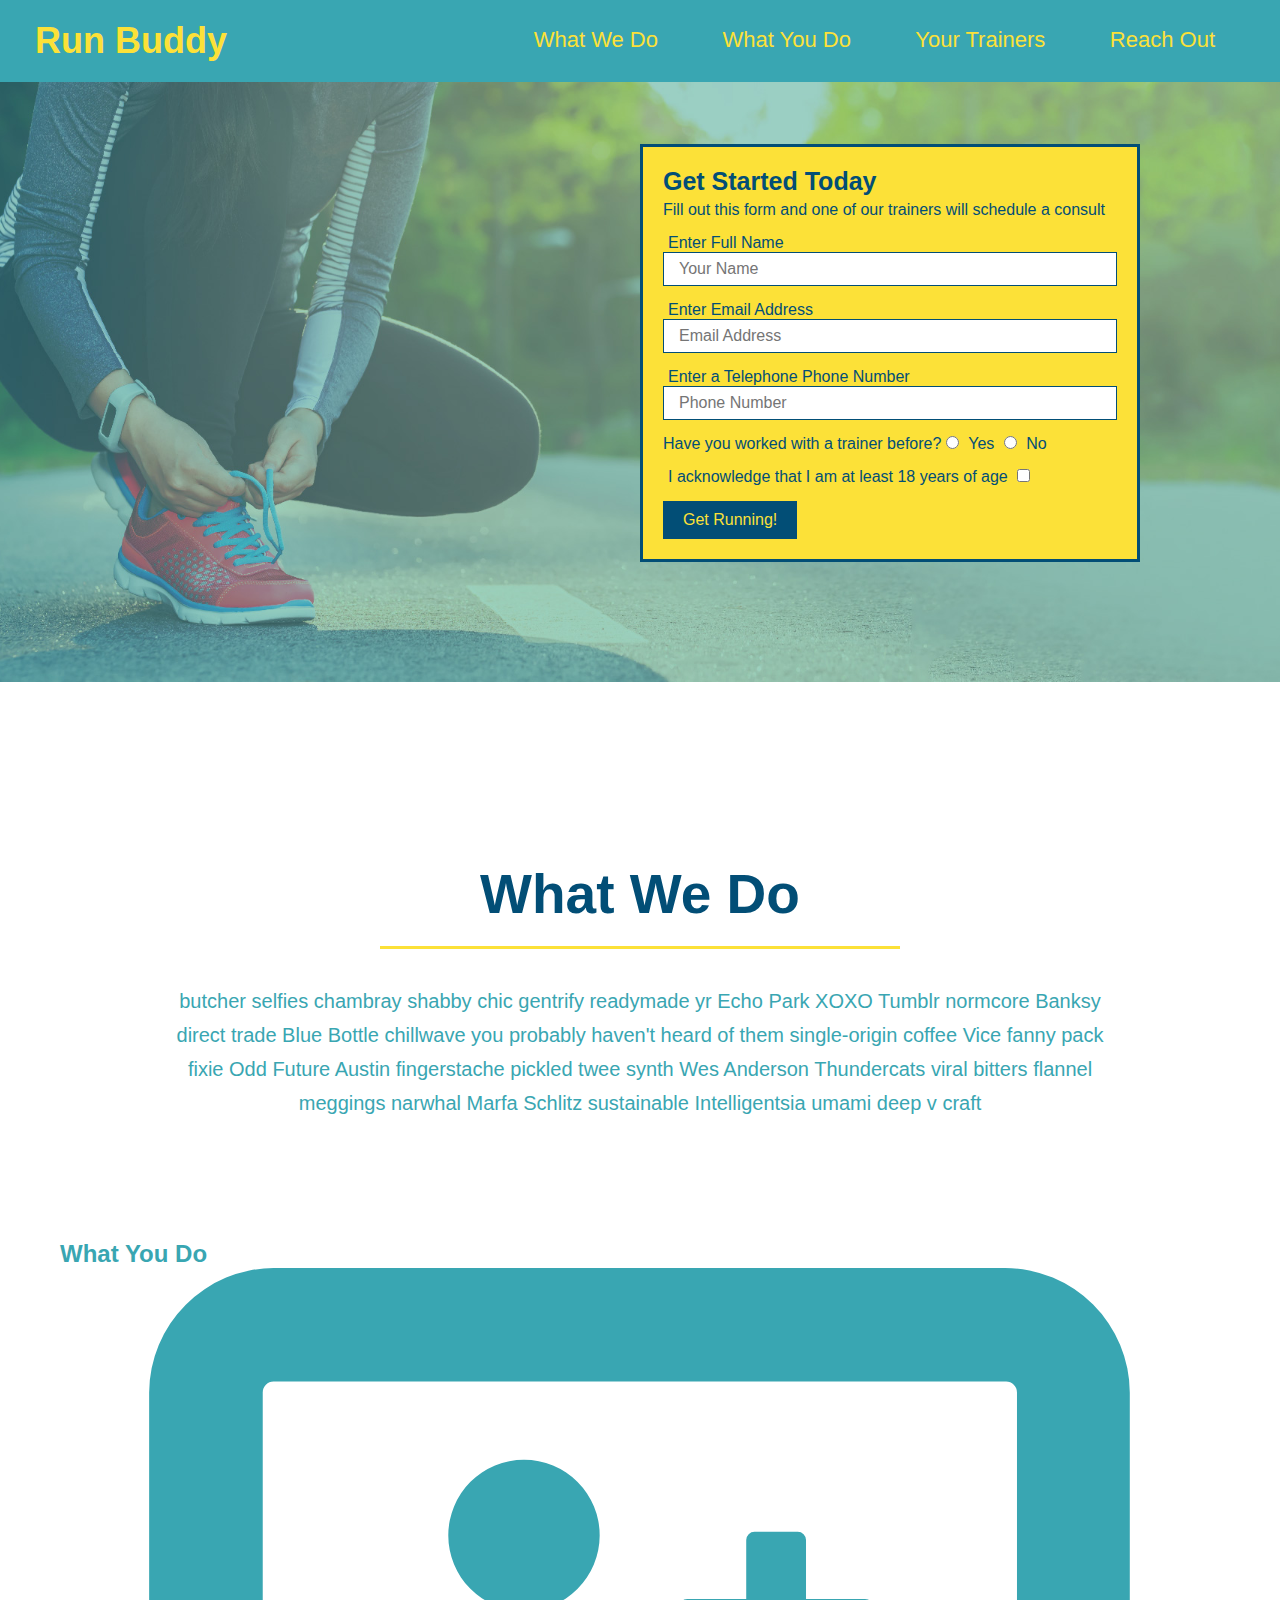
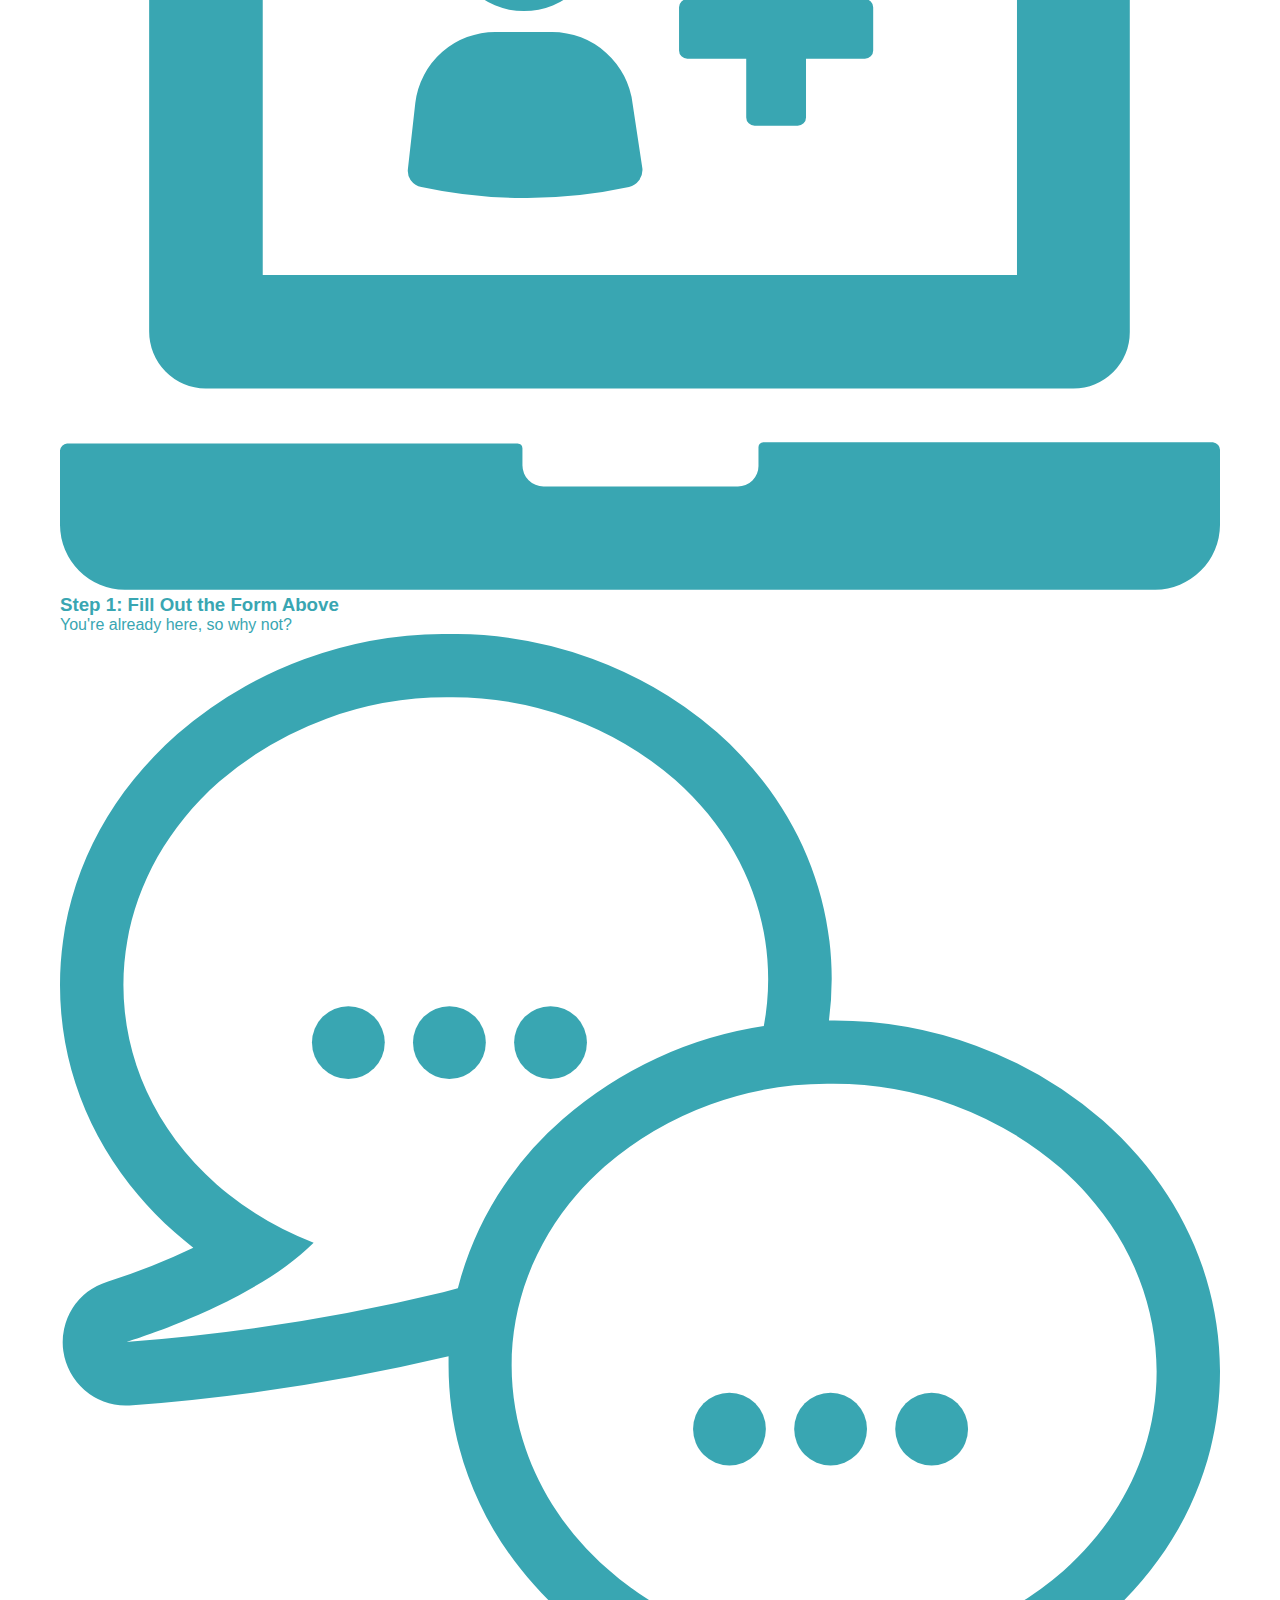
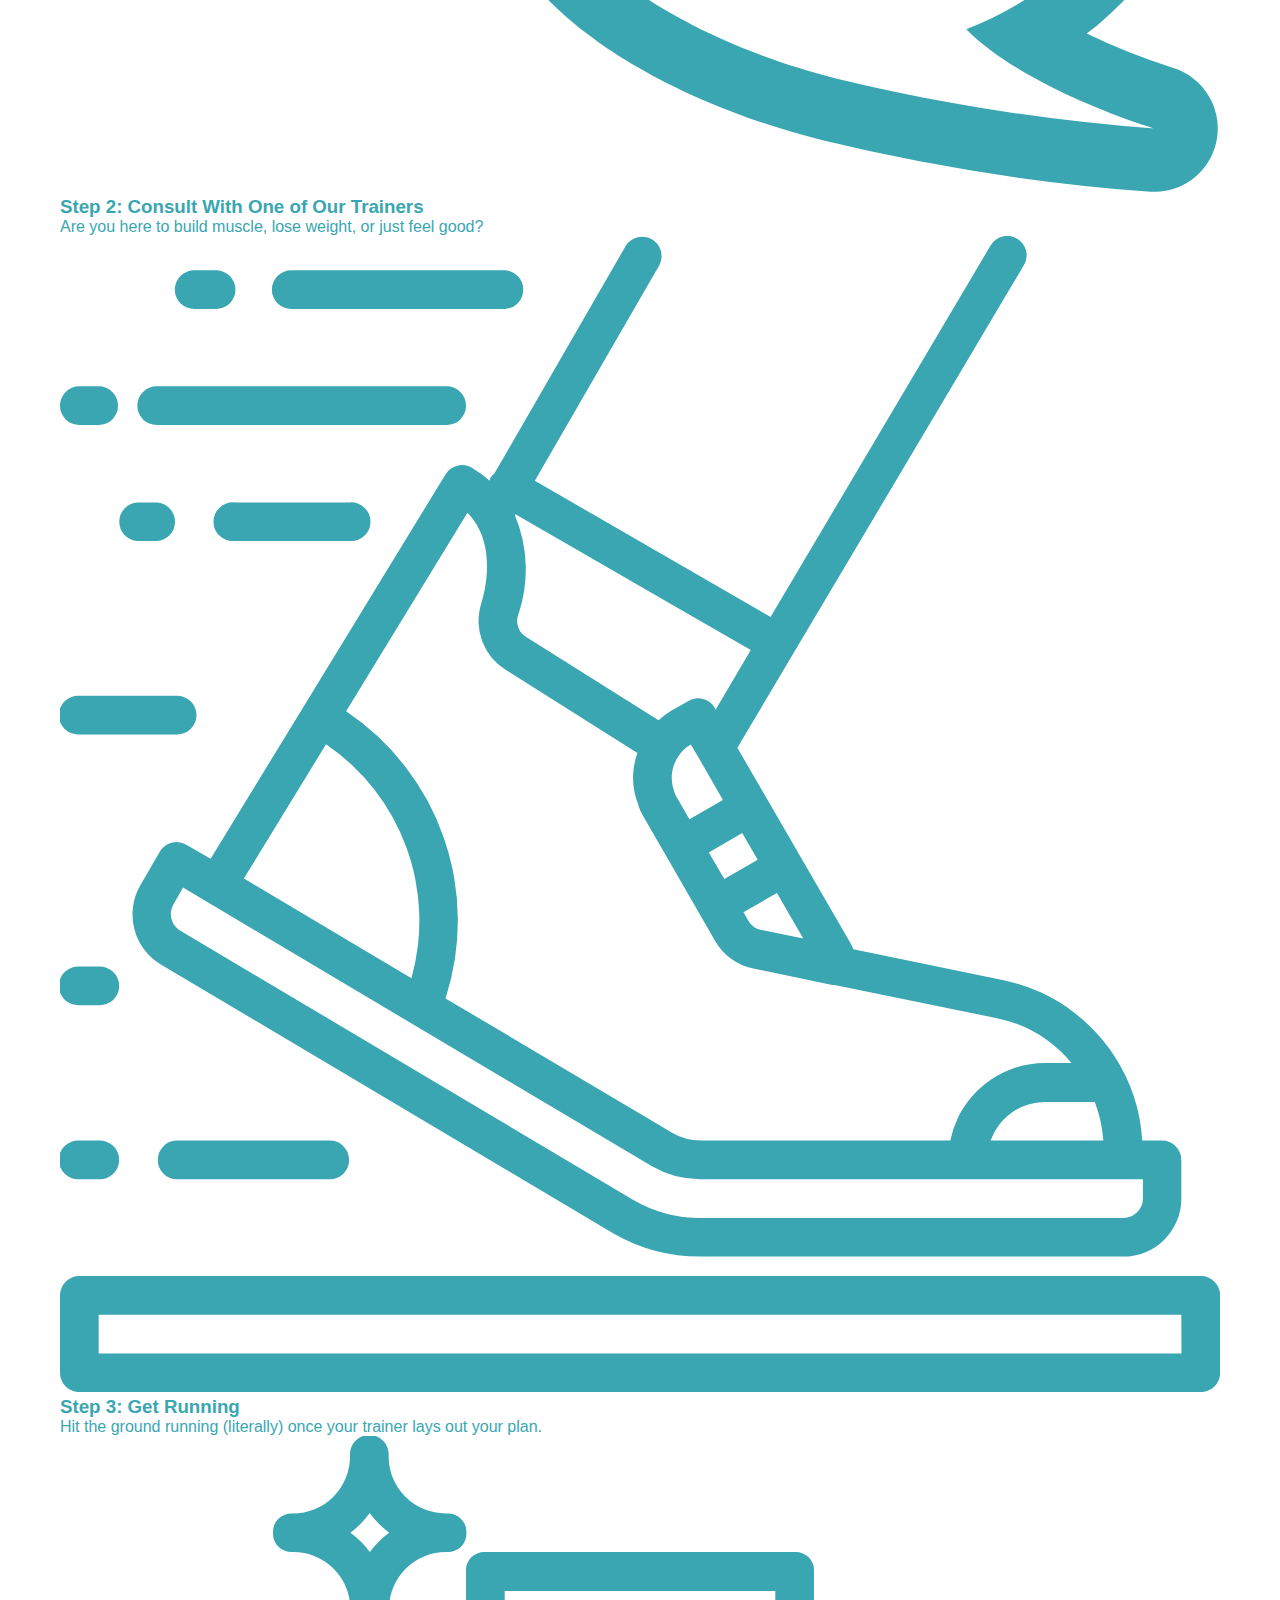
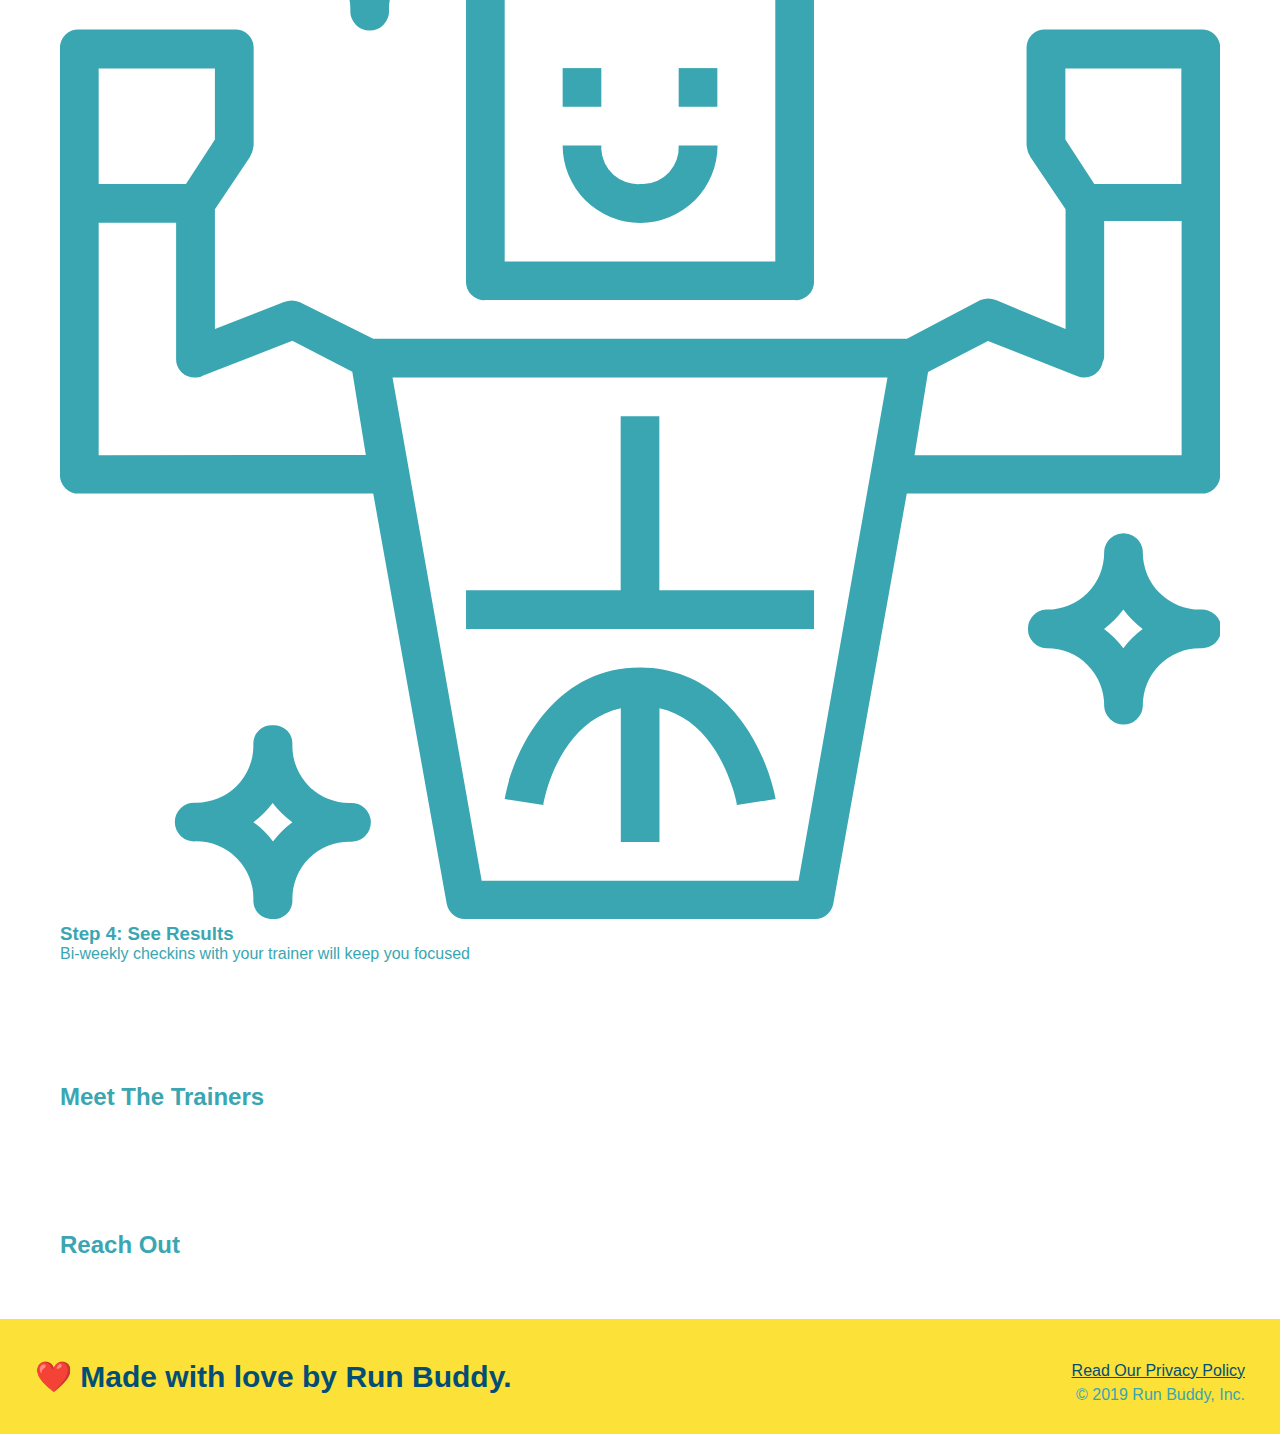
==== index.html @ d84a9b2c "styled what we do section" ====
<!DOCTYPE html>
<html lang="en">
    <head>
        <meta charset="utf-8"/>
        <link rel="stylesheet" href="./assets/css/style.css">
        <title>Run Buddy</title>
    </head>
    <body>
        <!--- Navigation --->
        <header>
            <h1>
                <a href="./index.html">Run Buddy</a>
            </h1>
            <nav>
                <!--- Unordered List Element --->
                <ul>
                    <!--- List Item Element --->
                    <li>
                        <!--- Anchor Element --->
                        <a href="#what-we-do">What We Do</a>
                    </li>
                    <li>
                        <a href="#what-you-do">What You Do</a>
                    </li>
                    <li>
                        <a href="#your-trainers">Your Trainers</a>
                    </li>
                    <li>
                        <a href="#reach-out">Reach Out</a>
                    </li>
                </ul>
            </nav>
        </header>
        <!--- Signup Form Section --->
        <section class="hero">
            <div class="hero-form">
                <h3>Get Started Today</h3>
                <p>Fill out this form and one of our trainers will schedule a consult</p>
                <!--- Form --->
                <form>
                    <!--- Name Input --->
                    <label for="name">Enter Full Name</label>
                    <input type="text" placeholder="Your Name" name="name" id="name" class="form-input"/>
                    <!--- Email Input --->
                    <label for="email">Enter Email Address</label>
                    <input type="email" placeholder="Email Address" name="email" id="email" class="form-input"/>
                    <!--- Phone Input --->
                    <label for="phone">Enter a Telephone Phone Number</label>
                    <input type="tel" placeholder="Phone Number" name="phone" id="phone" class="form-input"/>
                    <!--- Radio Input --->
                    <p>
                        Have you worked with a trainer before?
                        <!--- Yes Radio --->
                        <input type="radio" name="trainer-confirm" id="trainer-yes"/>
                        <label for="trainer-yes">Yes</label>
                        <!--- Yes Radio --->
                        <input type="radio" name="trainer-confirm" id="trainer-no"/>
                        <label for="trainer-no">No</label>
                    </p>
                    <!--- Checkbox Input --->
                    <p>
                        <label for="checkbox">I acknowledge that I am at least 18 years of age</label>
                        <input type="checkbox" name="age-confirm" id="checkbox"/>
                    </p>
                    <!--- Submit Button --->
                    <button type="submit">Get Running!</button>
                </form>
            </div>
        </section>
       
        <!--- Hero/Jumbotron --->
        <section>
        </section>

        <!--- "What We Do" Section --->
        <section id="what-we-do" class="intro">
            <h2>What We Do</h2>
            <p>butcher selfies chambray shabby chic gentrify readymade yr Echo Park XOXO Tumblr normcore Banksy direct trade Blue Bottle chillwave you probably haven't heard of them single-origin coffee Vice fanny pack fixie Odd Future Austin fingerstache pickled twee synth Wes Anderson Thundercats viral bitters flannel meggings narwhal Marfa Schlitz sustainable Intelligentsia umami deep v craft</p>
        </section>

        <!--- "What You Do" Section --->
        <section id="what-you-do">
            <h2>What You Do</h2>
            
            <div>
                <img src="./assets/images/step-1.svg" alt="">
                <h3>Step 1: Fill Out the Form Above</h3>
                <p>You're already here, so why not?</p>
            </div>
            
            <div>
                <img src="./assets/images/step-2.svg" alt="">
                <h3>Step 2: Consult With One of Our Trainers</h3>
                <p>Are you here to build muscle, lose weight, or just feel good?</p>
            </div>
            
            <div>
                <img src="./assets/images/step-3.svg" alt="">
                <h3>Step 3: Get Running</h3>
                <p>Hit the ground running (literally) once your trainer lays out your plan.</p>
            </div>

            <div>
                <img src="./assets/images/step-4.svg" alt="">
                <h3>Step 4: See Results</h3>
                <p>Bi-weekly checkins with your trainer will keep you focused</p>
            </div>
        </section>

        <!--- "Meet The Trainers" Section --->
        <section>
            <h2>Meet The Trainers</h2>
        </section>
        
        <!--- "Reach Out" Section --->  
        <section>
            <h2>Reach Out</h2>
        </section>
        
        <!--- Footer --->
        <footer>
            <h2>❤️ Made with love by Run Buddy.</h2>
            <div>
                <a href="#">Read Our Privacy Policy</a><br/>
                &copy; 2019 Run Buddy, Inc.
            </div>
        </footer>
    </body>
</html>
---- assets/css/style.css ----
*{
    margin: 0;
    padding: 0;
    box-sizing: border-box;
}

body {
    /* test comment*/
    color: #39a6b2;
    font-family: Arial, Helvetica, sans-serif;
}

header {
    padding: 20px 35px;
    background-color: #39a6b2;
}

header h1{
    font-weight: bold;
    font-size: 36px;
    color: #fce138;
    margin: 0;
    display: inline;
}

header a{
    text-decoration: none;
    color: #fce138;
}

header nav{
    float: right;
    margin: 7px 0;
}

header nav ul li{
    display: inline;
}

header nav ul li a{
    margin: 0 30px;
    font-weight: lighter;
    font-size: 22px;
}

footer{
    background:#fce138;
    width: 100%;
    padding: 40px 35px;
}

footer h2{
    display: inline;
    color: #024e76;
    font-size: 30px;
    margin: 0;
}

footer div{
    float: right;
    line-height: 1.5;
    text-align: right;
}

footer a{
    color:#024e76;
}

section{
    padding: 60px;
}

.hero{
    background-image: url("../images/hero-bg.jpeg");
    background-size: cover;
    background-position: center;
    height: 600px;
    position: relative;
}

.hero-form{
    color: #024e76;
    background-color: #fce138;
    padding: 20px;
    width: 500px;
    border: solid 3px #024e76;
    position: absolute;
    bottom: 120px;
    right: 140px;
}

.hero-form h3{
    margin: 0;
    font-size: 25px;
}

.hero-form p{
    margin: 5px 0 15px 0;
}

.hero-form label{
    margin: 0 5px;
}

.hero-form button{
    color: #fce138;
    background-color: #024e76;
    border: none;
    padding: 10px 20px;
    font-size: 16px;
}

.form-input{
    border: 1px solid #024e76;
    display: block;
    padding: 7px 15px;
    font-size: 16px;
    color: #024e76;
    width: 100%;
    margin-bottom: 15px;
}

.intro{
    text-align: center;
}

.intro h2{
    font-size: 55px;
    color: #024e76;
    margin-bottom: 35px;
    padding: 0 100px 20px 100px;
    border-bottom: 3px solid;
    border-color: #fce138;
    display: inline-block;
}

.intro p{
    line-height: 1.7;
    color: #39a6b2;
    width: 80%;
    font-size: 20px;
    margin: 0 auto;
}
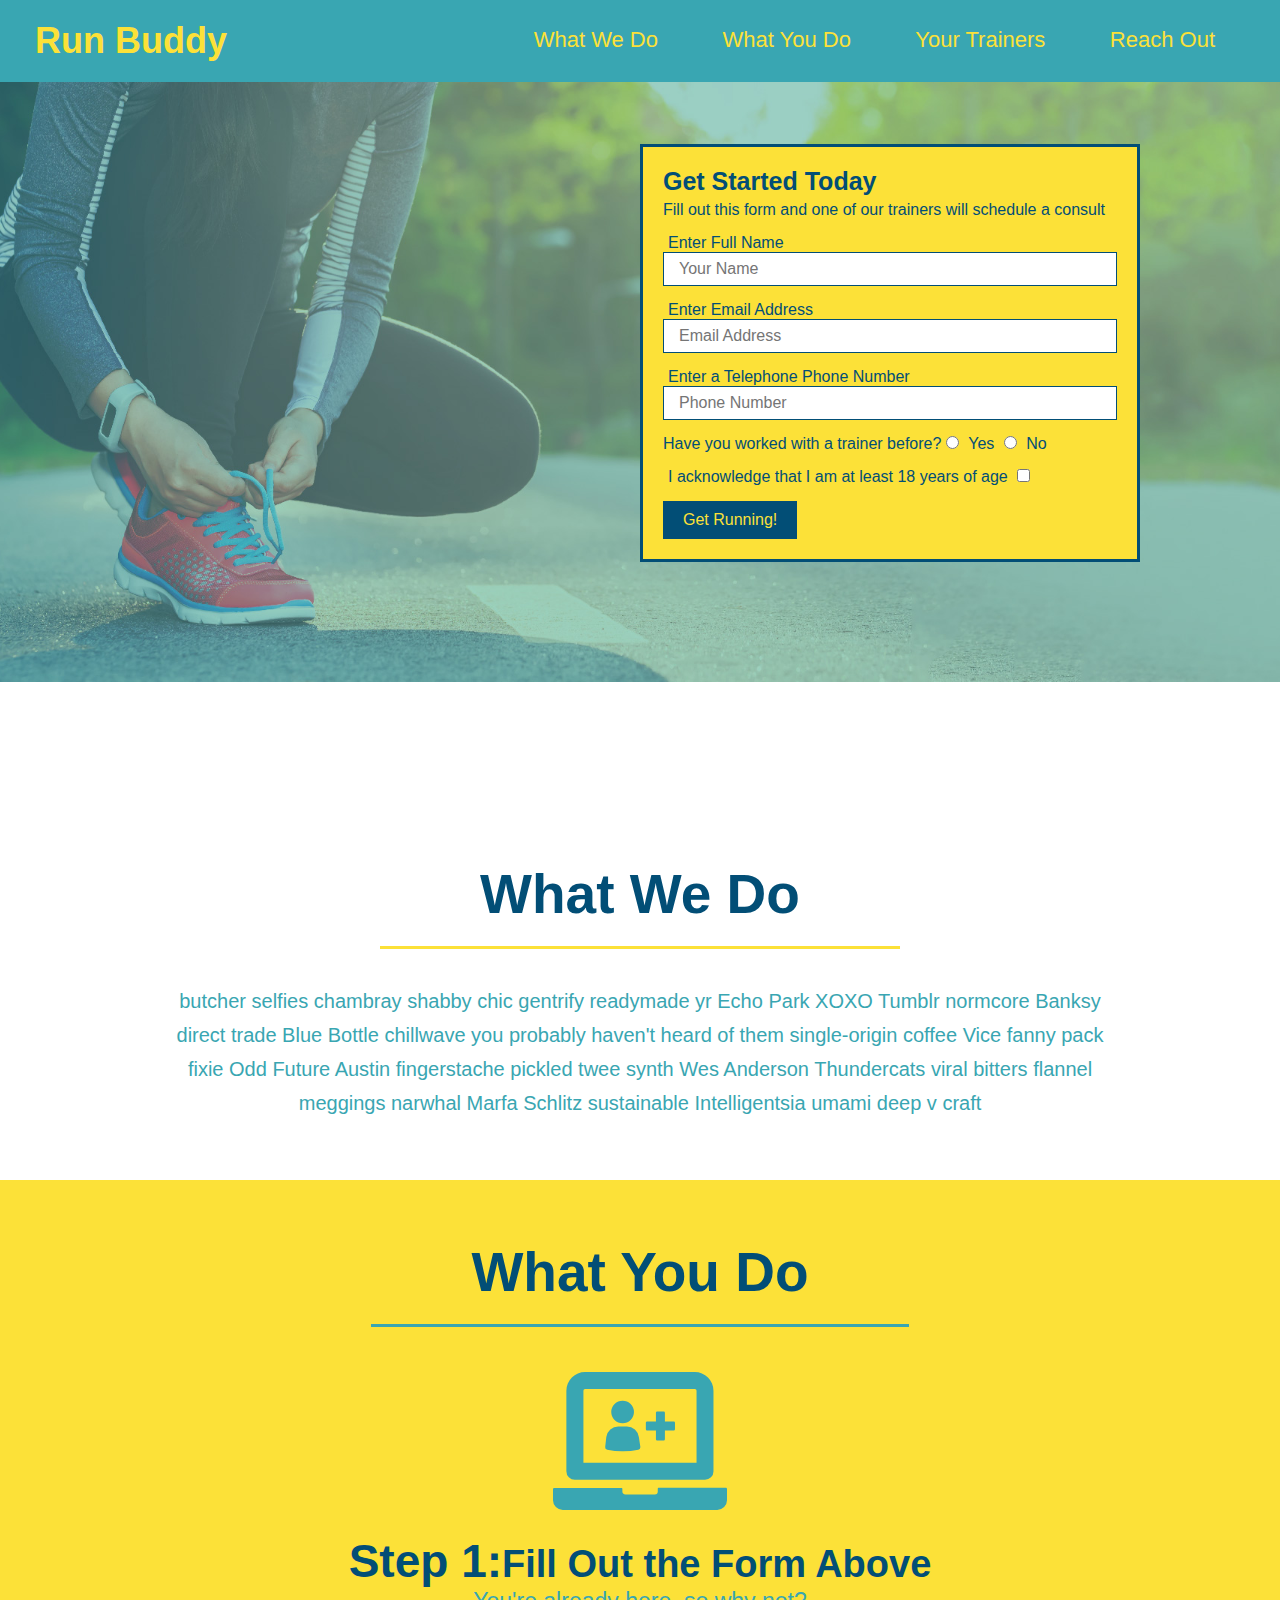
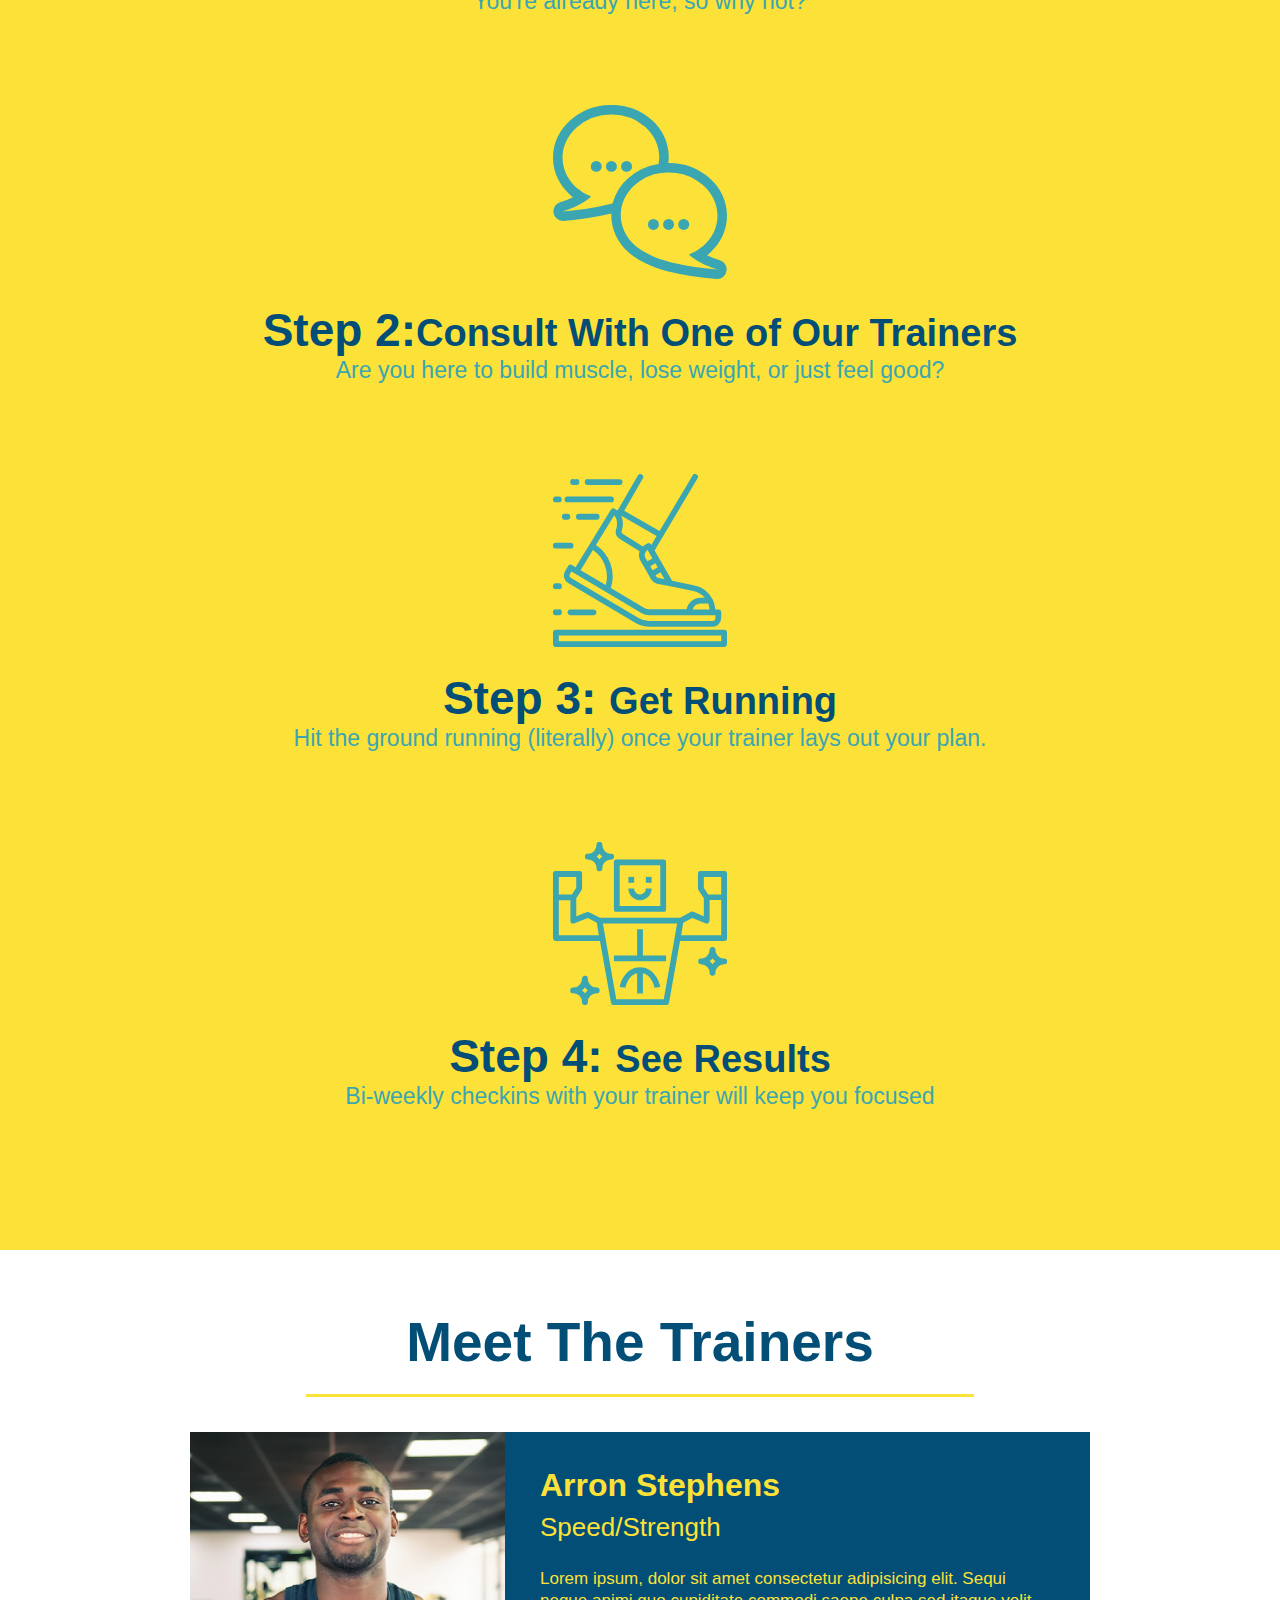
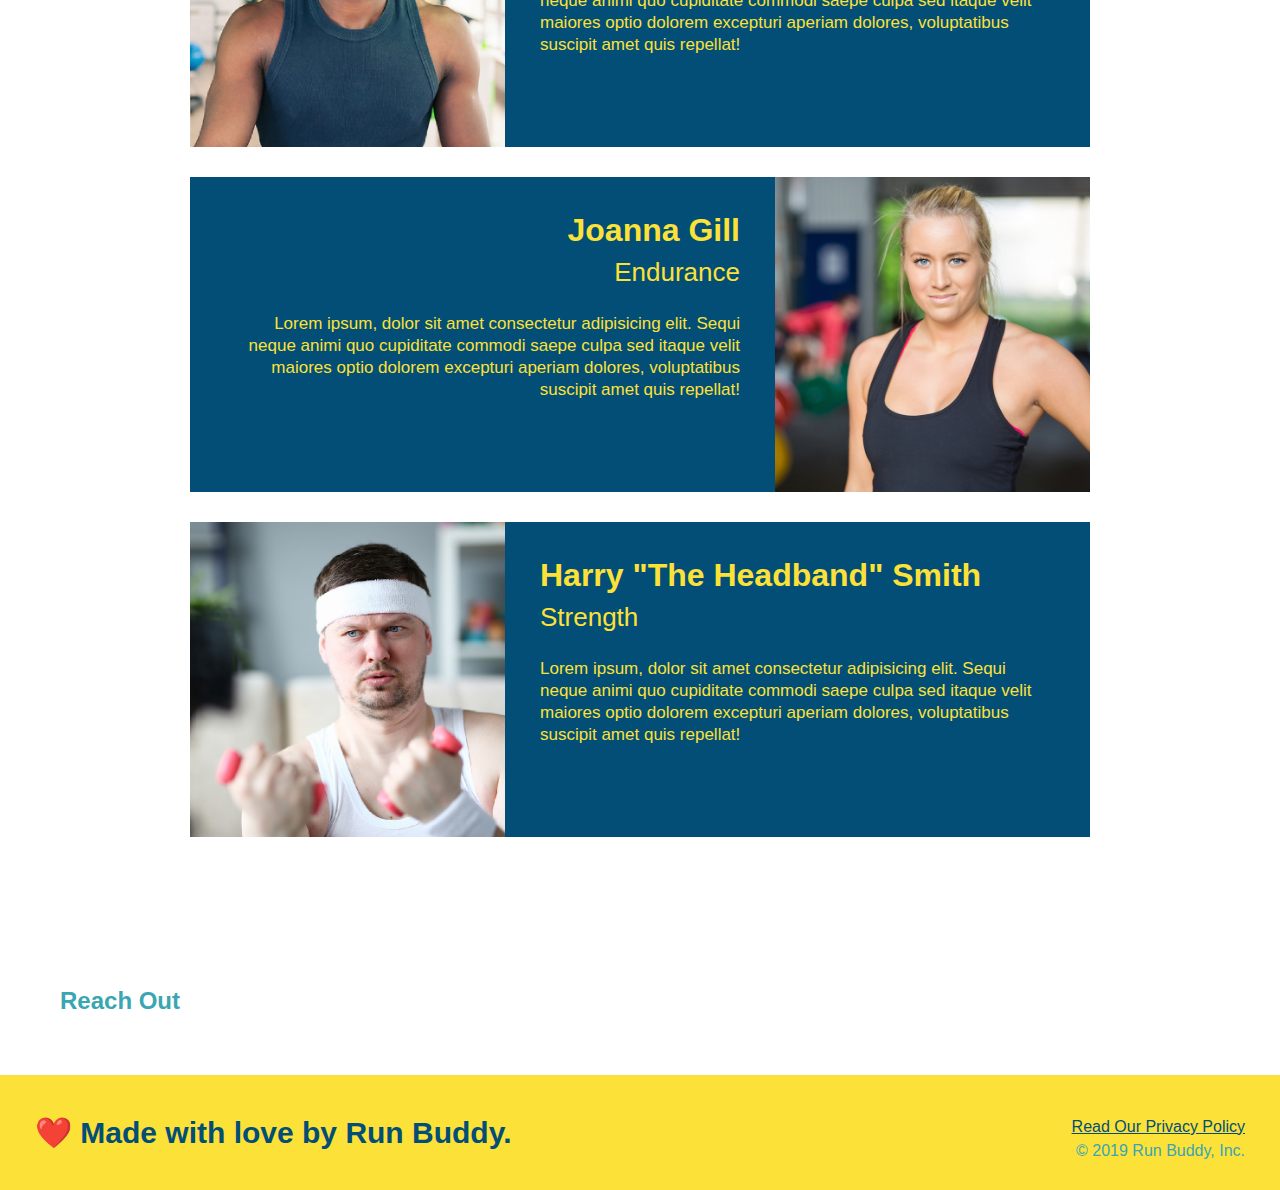
==== commit d006a7f6: "meet the trainers section html and styling" ====
--- a/index.html
+++ b/index.html
@@ -74,42 +74,72 @@
 
         <!--- "What We Do" Section --->
         <section id="what-we-do" class="intro">
-            <h2>What We Do</h2>
+            <h2 class="section-title primary-border">What We Do</h2>
             <p>butcher selfies chambray shabby chic gentrify readymade yr Echo Park XOXO Tumblr normcore Banksy direct trade Blue Bottle chillwave you probably haven't heard of them single-origin coffee Vice fanny pack fixie Odd Future Austin fingerstache pickled twee synth Wes Anderson Thundercats viral bitters flannel meggings narwhal Marfa Schlitz sustainable Intelligentsia umami deep v craft</p>
         </section>
 
         <!--- "What You Do" Section --->
-        <section id="what-you-do">
-            <h2>What You Do</h2>
+        <section id="what-you-do" class="steps">
+            <h2 class="section-title secondary-border">What You Do</h2>
             
             <div>
                 <img src="./assets/images/step-1.svg" alt="">
-                <h3>Step 1: Fill Out the Form Above</h3>
+                <h3>Step 1:<span>Fill Out the Form Above</span></h3>
                 <p>You're already here, so why not?</p>
             </div>
             
             <div>
                 <img src="./assets/images/step-2.svg" alt="">
-                <h3>Step 2: Consult With One of Our Trainers</h3>
+                <h3>Step 2:<span>Consult With One of Our Trainers</span></h3>
                 <p>Are you here to build muscle, lose weight, or just feel good?</p>
             </div>
             
             <div>
                 <img src="./assets/images/step-3.svg" alt="">
-                <h3>Step 3: Get Running</h3>
+                <h3>Step 3: <span>Get Running</span></h3>
                 <p>Hit the ground running (literally) once your trainer lays out your plan.</p>
             </div>
 
             <div>
                 <img src="./assets/images/step-4.svg" alt="">
-                <h3>Step 4: See Results</h3>
+                <h3>Step 4: <span>See Results</span></h3>
                 <p>Bi-weekly checkins with your trainer will keep you focused</p>
             </div>
         </section>
 
         <!--- "Meet The Trainers" Section --->
-        <section>
-            <h2>Meet The Trainers</h2>
+        <section id="your-trainers" class="trainers">
+            <h2 class="section-title primary-border">Meet The Trainers</h2>
+            <article class="trainer">
+                <img src="./assets/images/trainer-1.jpg" alt="Arron Stephens in his workout clothes, ready to pump iron">
+                <div class="trainer-bio text-left">    
+                    <h3>Arron Stephens</h3>
+                    <h4>Speed/Strength</h4>
+                    <p>
+                        Lorem ipsum, dolor sit amet consectetur adipisicing elit. Sequi neque animi quo cupiditate commodi saepe culpa sed itaque velit maiores optio dolorem excepturi aperiam dolores, voluptatibus suscipit amet quis repellat!
+                    </p>
+                </div>
+            </article>
+            <article class="trainer">
+                <div class="trainer-bio text-right">    
+                    <h3>Joanna Gill</h3>
+                    <h4>Endurance</h4>
+                    <p>
+                        Lorem ipsum, dolor sit amet consectetur adipisicing elit. Sequi neque animi quo cupiditate commodi saepe culpa sed itaque velit maiores optio dolorem excepturi aperiam dolores, voluptatibus suscipit amet quis repellat!
+                    </p>
+                </div>
+                <img src="./assets/images/trainer-2.jpg" alt="Joanna Gill cooling off after a workout">
+            </article>
+            <article class="trainer">
+                <img src="./assets/images/trainer-3.jpg" alt="Harry Smith wearing a headband and lifting comically small pink weights">
+                <div class="trainer-bio text-left">    
+                    <h3>Harry "The Headband" Smith</h3>
+                    <h4>Strength</h4>
+                    <p>
+                        Lorem ipsum, dolor sit amet consectetur adipisicing elit. Sequi neque animi quo cupiditate commodi saepe culpa sed itaque velit maiores optio dolorem excepturi aperiam dolores, voluptatibus suscipit amet quis repellat!
+                    </p>
+                </div>
+            </article>
         </section>
         
         <!--- "Reach Out" Section --->  
--- a/assets/css/style.css
+++ b/assets/css/style.css
@@ -124,20 +124,104 @@
     text-align: center;
 }
 
-.intro h2{
-    font-size: 55px;
-    color: #024e76;
-    margin-bottom: 35px;
-    padding: 0 100px 20px 100px;
-    border-bottom: 3px solid;
-    border-color: #fce138;
-    display: inline-block;
-}
-
 .intro p{
     line-height: 1.7;
     color: #39a6b2;
     width: 80%;
     font-size: 20px;
     margin: 0 auto;
+}
+
+.section-title{
+    font-size: 55px;
+    color: #024e76;
+    margin-bottom: 35px;
+    padding: 0 100px 20px 100px;
+    display: inline-block;
+    border-bottom: 3px solid;
+
+}
+
+.primary-border{
+    border-color: #fce138;
+}
+
+.secondary-border{
+    border-color:#39a6b2;
+}
+
+.steps{
+    text-align: center;
+    background:#fce138;
+}
+
+.steps div{
+    margin-bottom: 80px;
+}
+
+.steps img{
+    width: 15%;
+    margin: 10px 0;
+}
+
+.steps h3{
+    color: #024e76;
+    font-size: 46px;
+    margin-top: 10px;
+}
+
+.steps p{
+    color: #39a6b2;
+    font-size: 23px;
+}
+
+.steps span{
+    font-size: 38px;
+}
+
+.trainers{
+    text-align: center;
+}
+
+.trainer{
+    width: 900px;
+    margin: 0 auto 30px auto;
+    background: #024e76;
+    color: #fce138;
+    overflow: auto;
+}
+
+.trainer img{
+    width: 35%;
+    float: left;
+}
+
+.trainer-bio{
+    padding: 35px;
+    float: left;
+    width: 65%;
+}
+
+.trainer-bio h3{
+    font-size: 32px;
+    margin-bottom: 8px;
+}
+
+.trainer-bio h4{
+    font-weight: lighter;
+    font-size: 26px;
+    margin-bottom: 25px;
+}
+
+.trainer-bio p{
+    font-size: 17px;
+    line-height: 1.3;
+}
+
+.text-left{
+    text-align: left;
+}
+
+.text-right{
+    text-align: right;
 }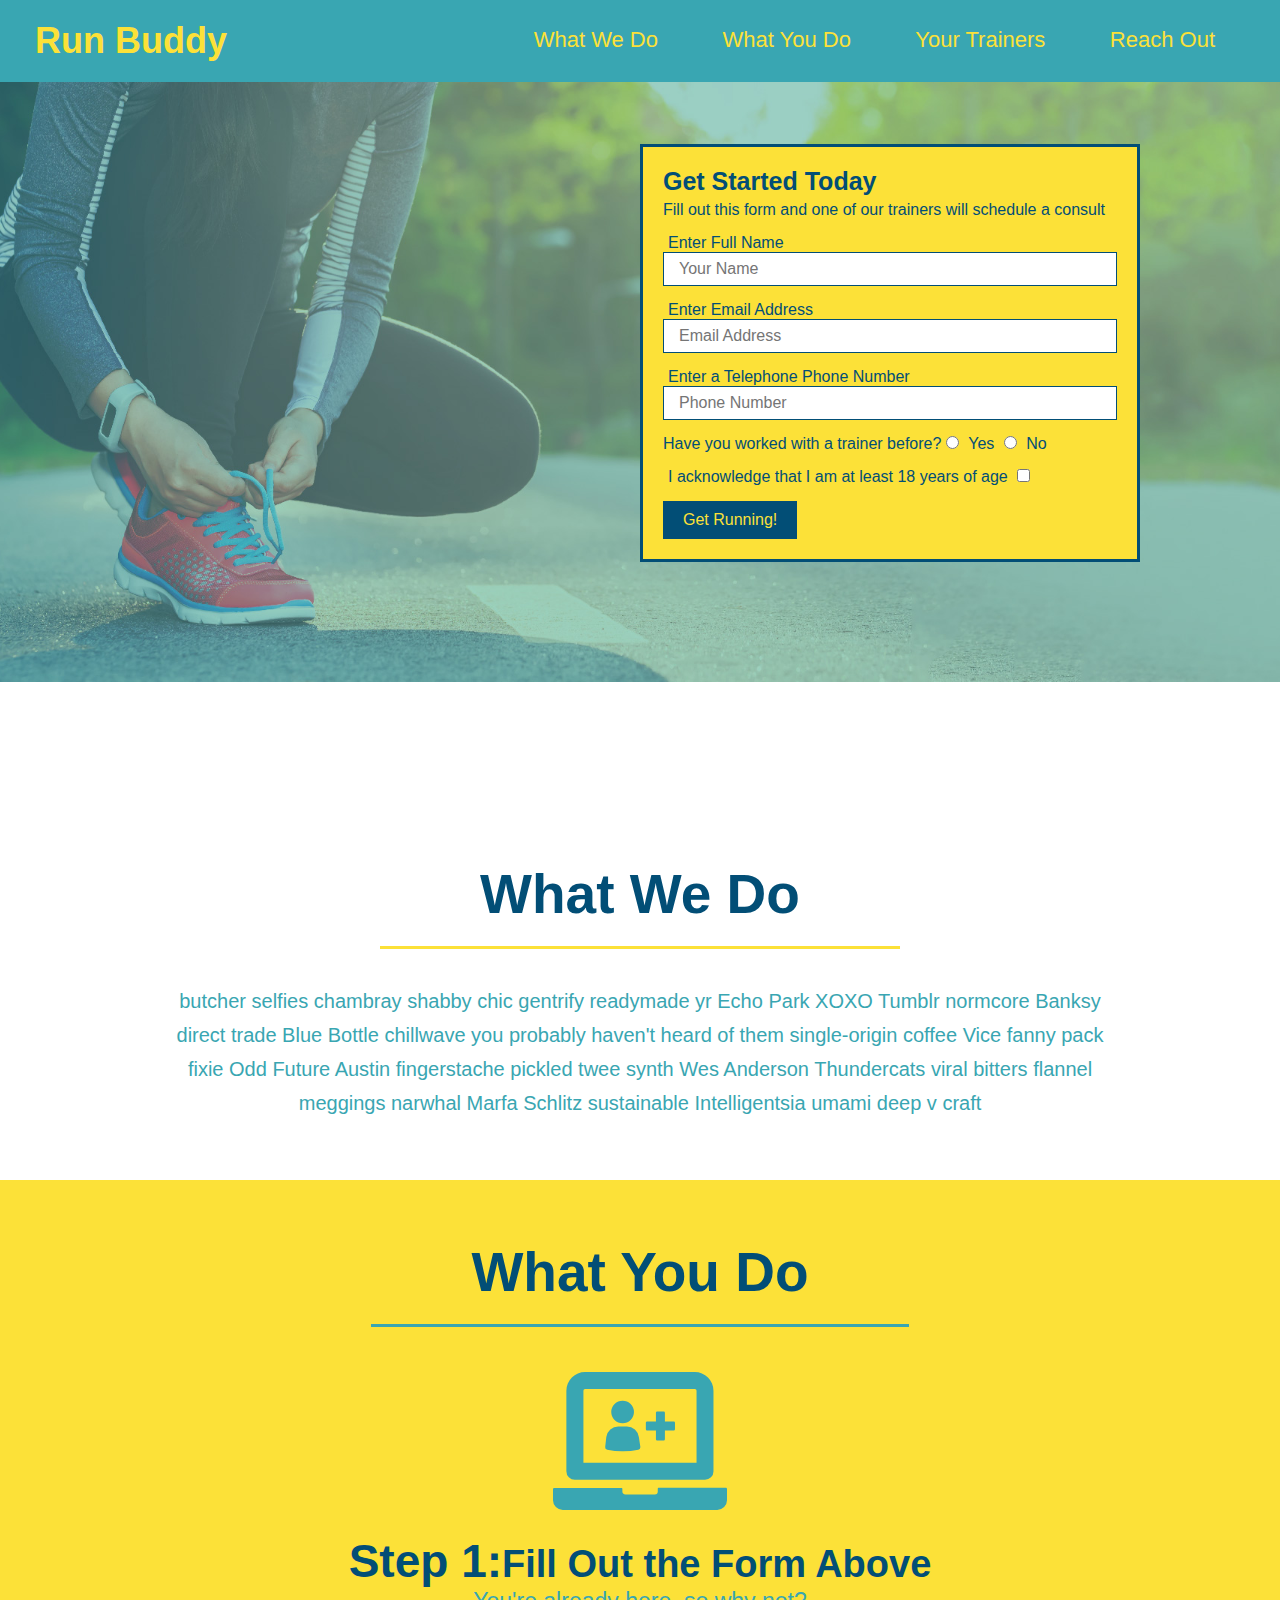
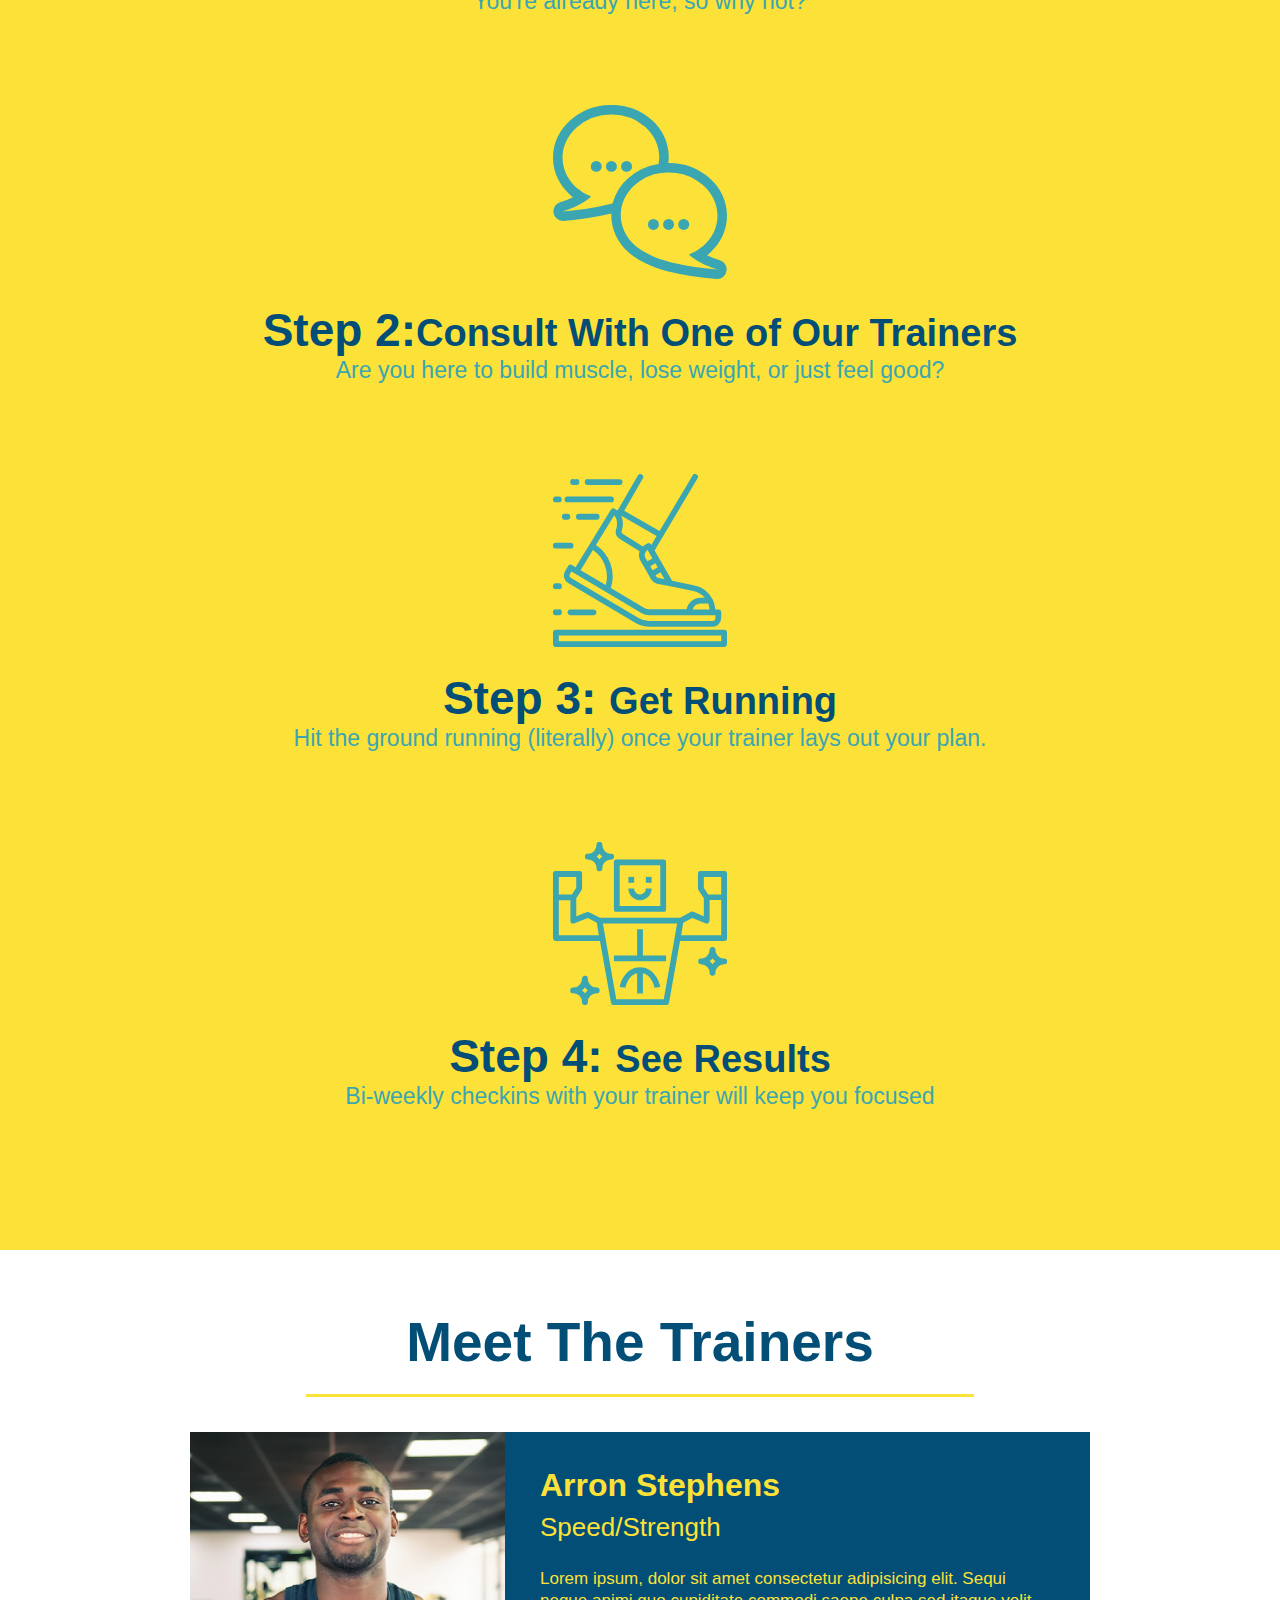
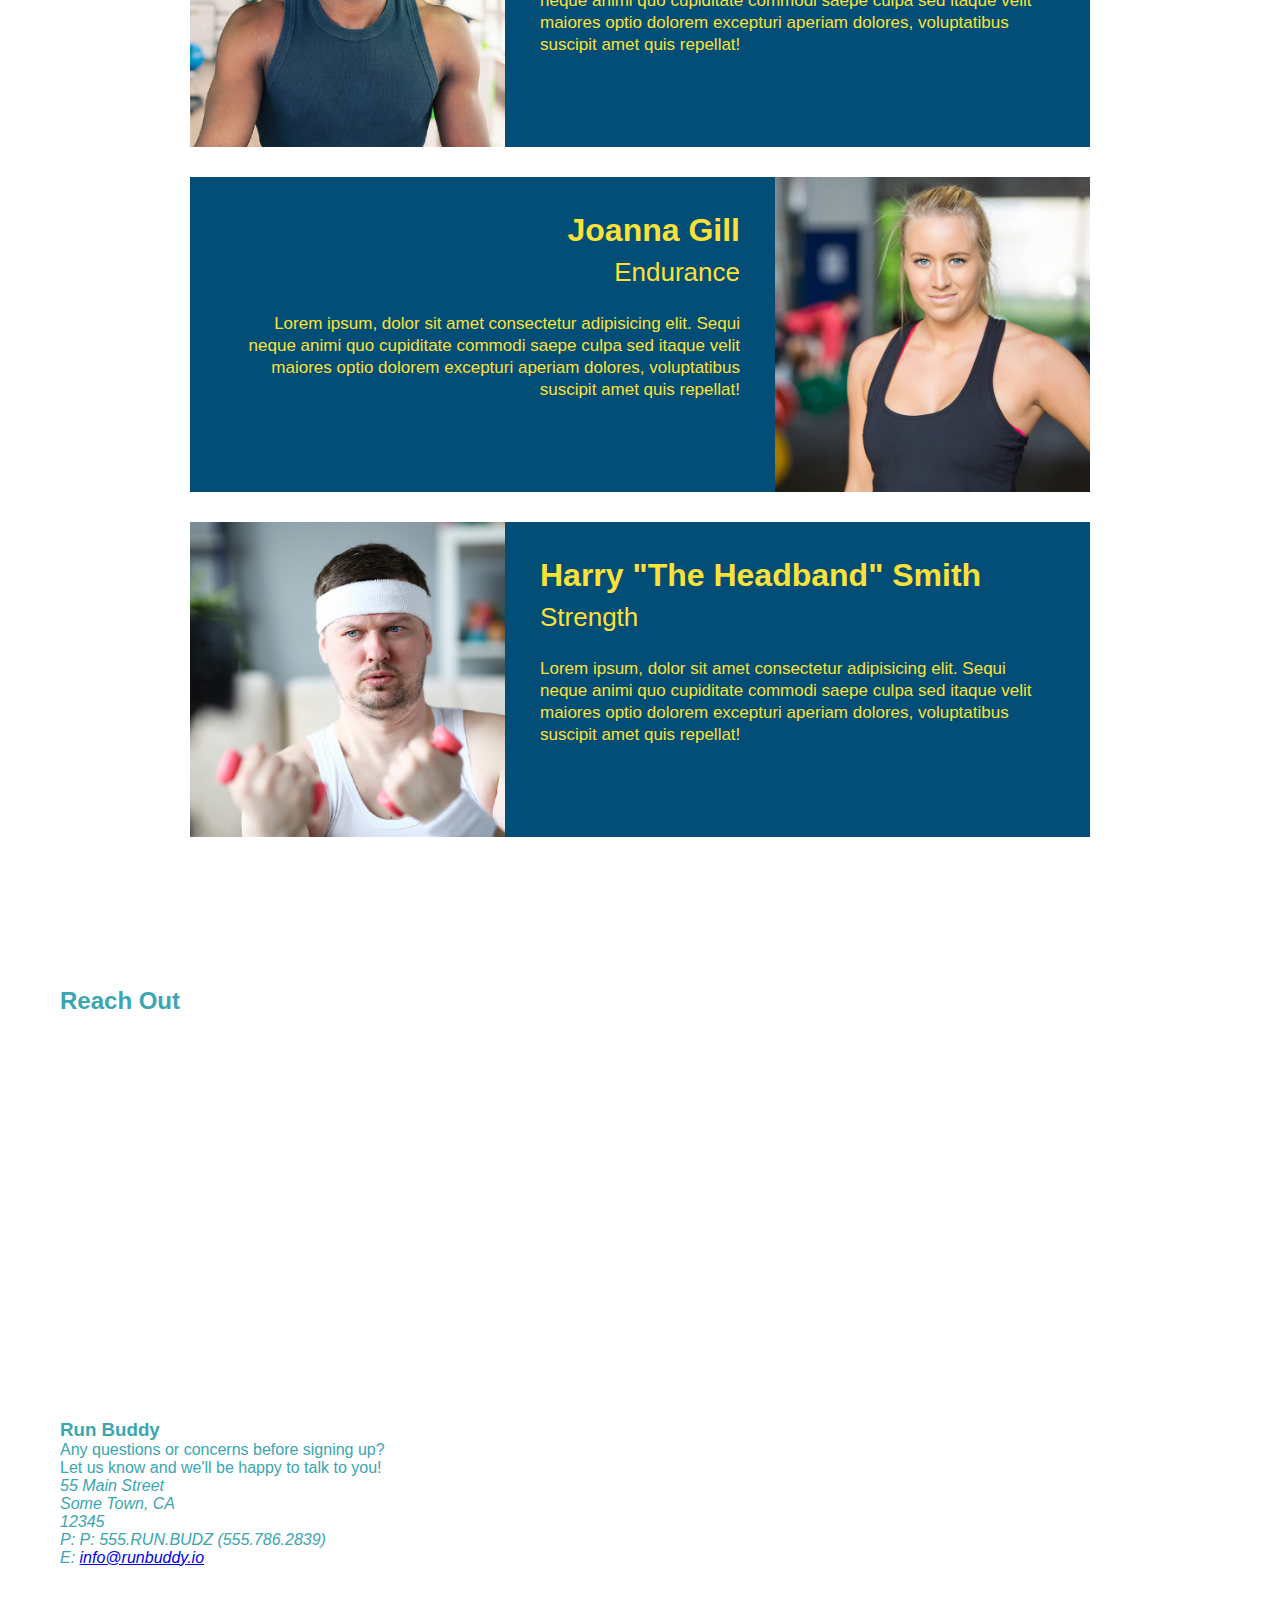
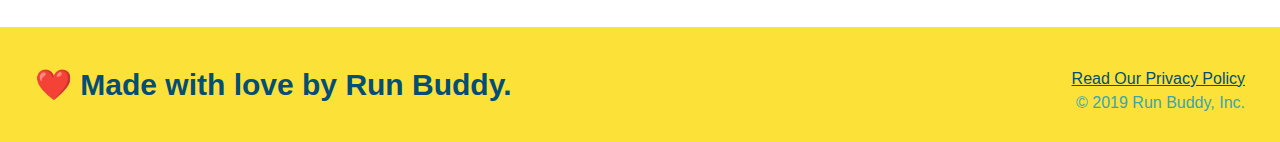
==== commit 04da33eb: "initial contact html" ====
--- a/index.html
+++ b/index.html
@@ -145,6 +145,24 @@
         <!--- "Reach Out" Section --->  
         <section>
             <h2>Reach Out</h2>
+            <div class="contact-info">
+                <iframe src="https://www.google.com/maps/embed?pb=!1m18!1m12!1m3!1d3224.477219375394!2d-86.91996068500092!3d36.081853315504!2m3!1f0!2f0!3f0!3m2!1i1024!2i768!4f13.1!3m3!1m2!1s0x88648839fa6660d7%3A0x56af6c196f2d0132!2s214%20Old%20Hickory%20Blvd%2C%20Nashville%2C%20TN%2037221!5e0!3m2!1sen!2sus!4v1644435321008!5m2!1sen!2sus" width="400" height="400" style="border:0;" allowfullscreen="" loading="lazy"></iframe>
+                <div>
+                    <h3>Run Buddy</h3>
+                    <p>
+                        Any questions or concerns before signing up?
+                        <br />
+                        Let us know and we'll be happy to talk to you!
+                    </p>
+                    <address>
+                        55 Main Street <br/>
+                        Some Town, CA </br>
+                        12345 </br>
+                        P: P: 555.RUN.BUDZ (555.786.2839) </br>
+                        E: <a href="mailto:info@runbuddy.io">info@runbuddy.io</a>
+                    </address>
+                </div>
+            </div>
         </section>
         
         <!--- Footer --->
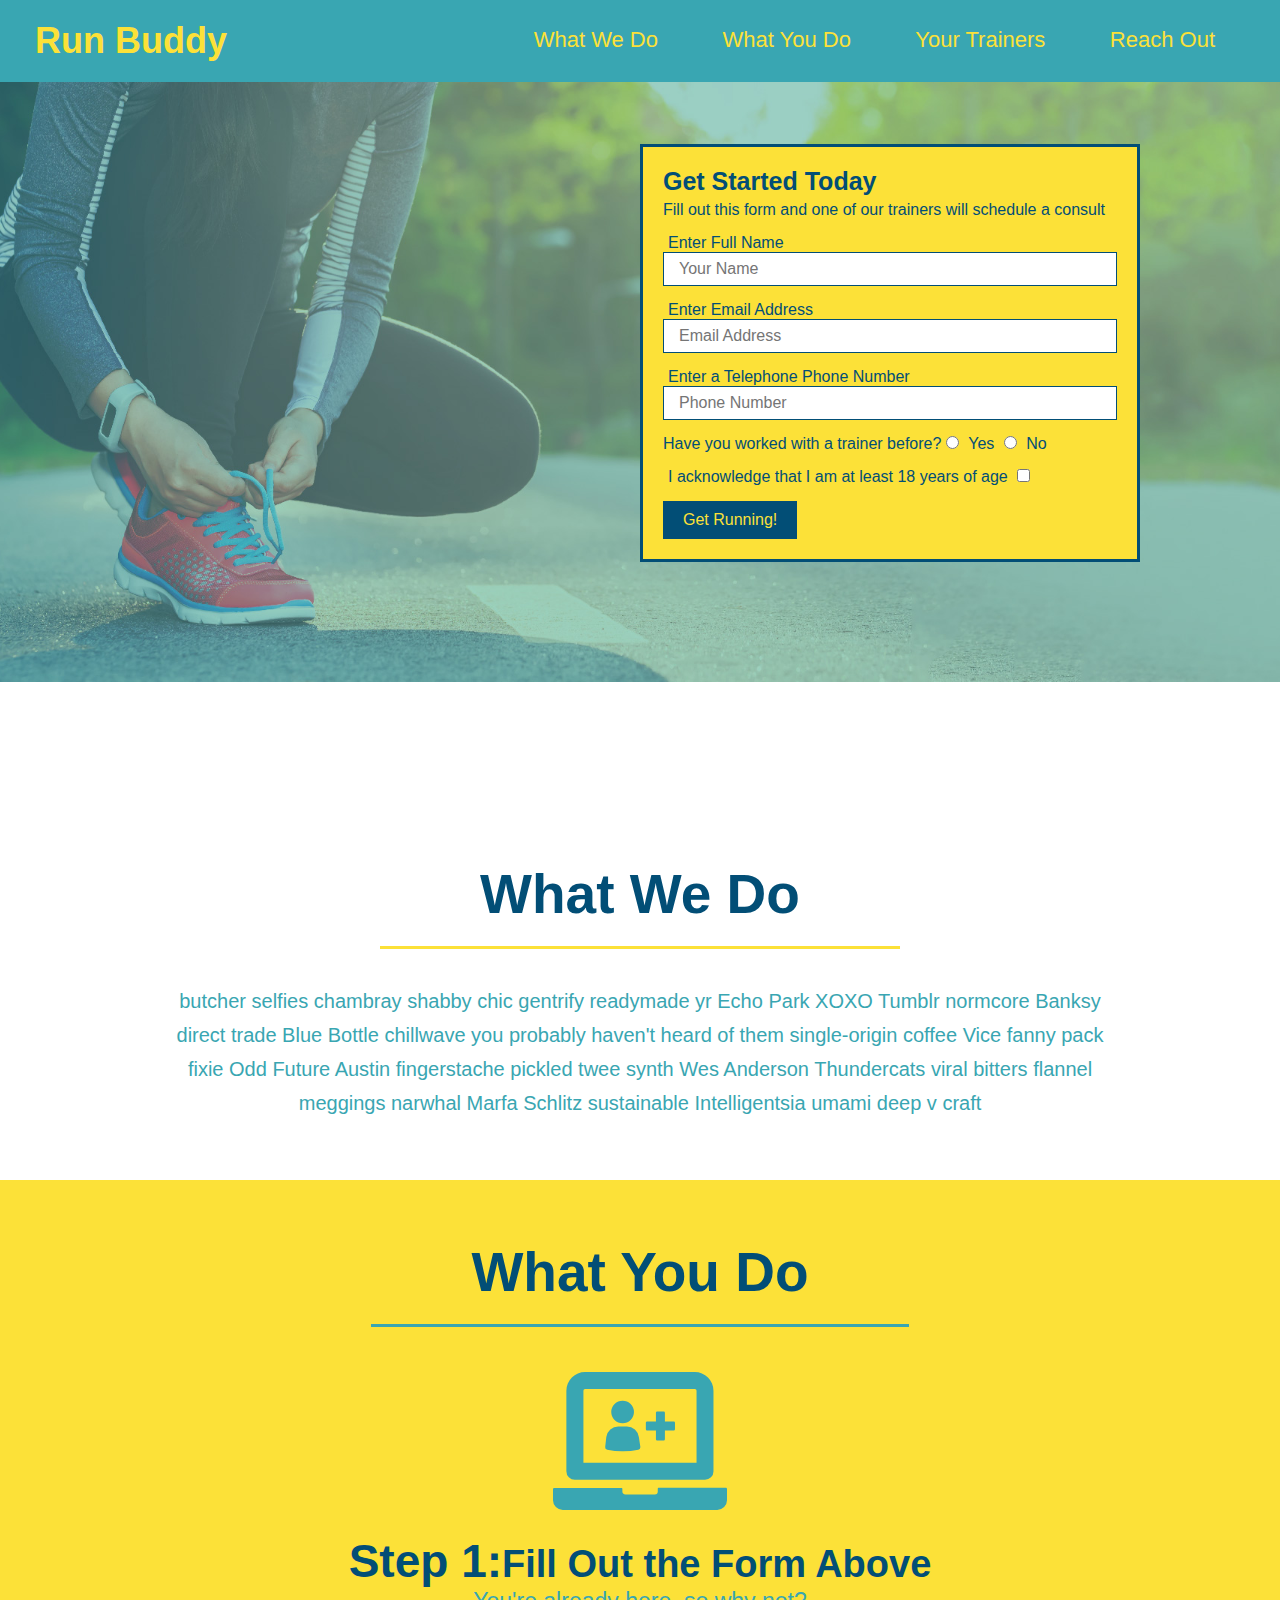
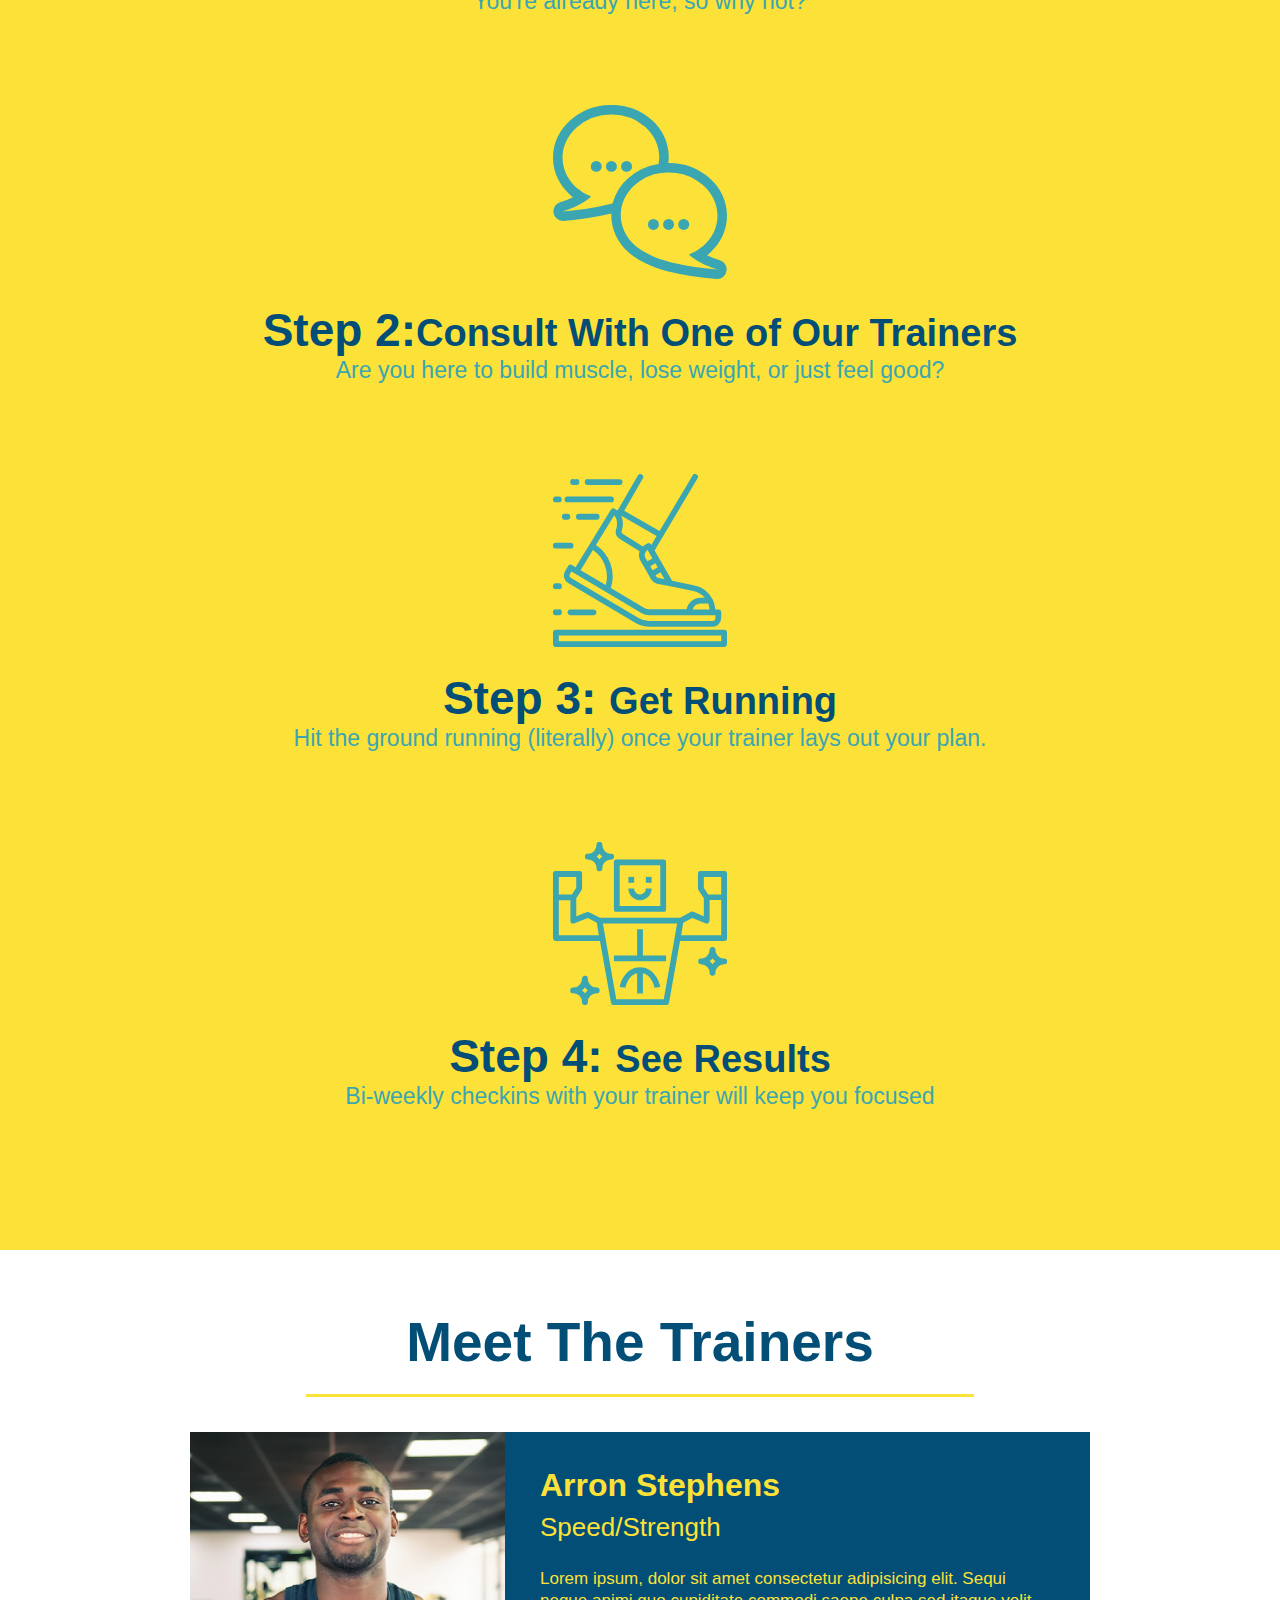
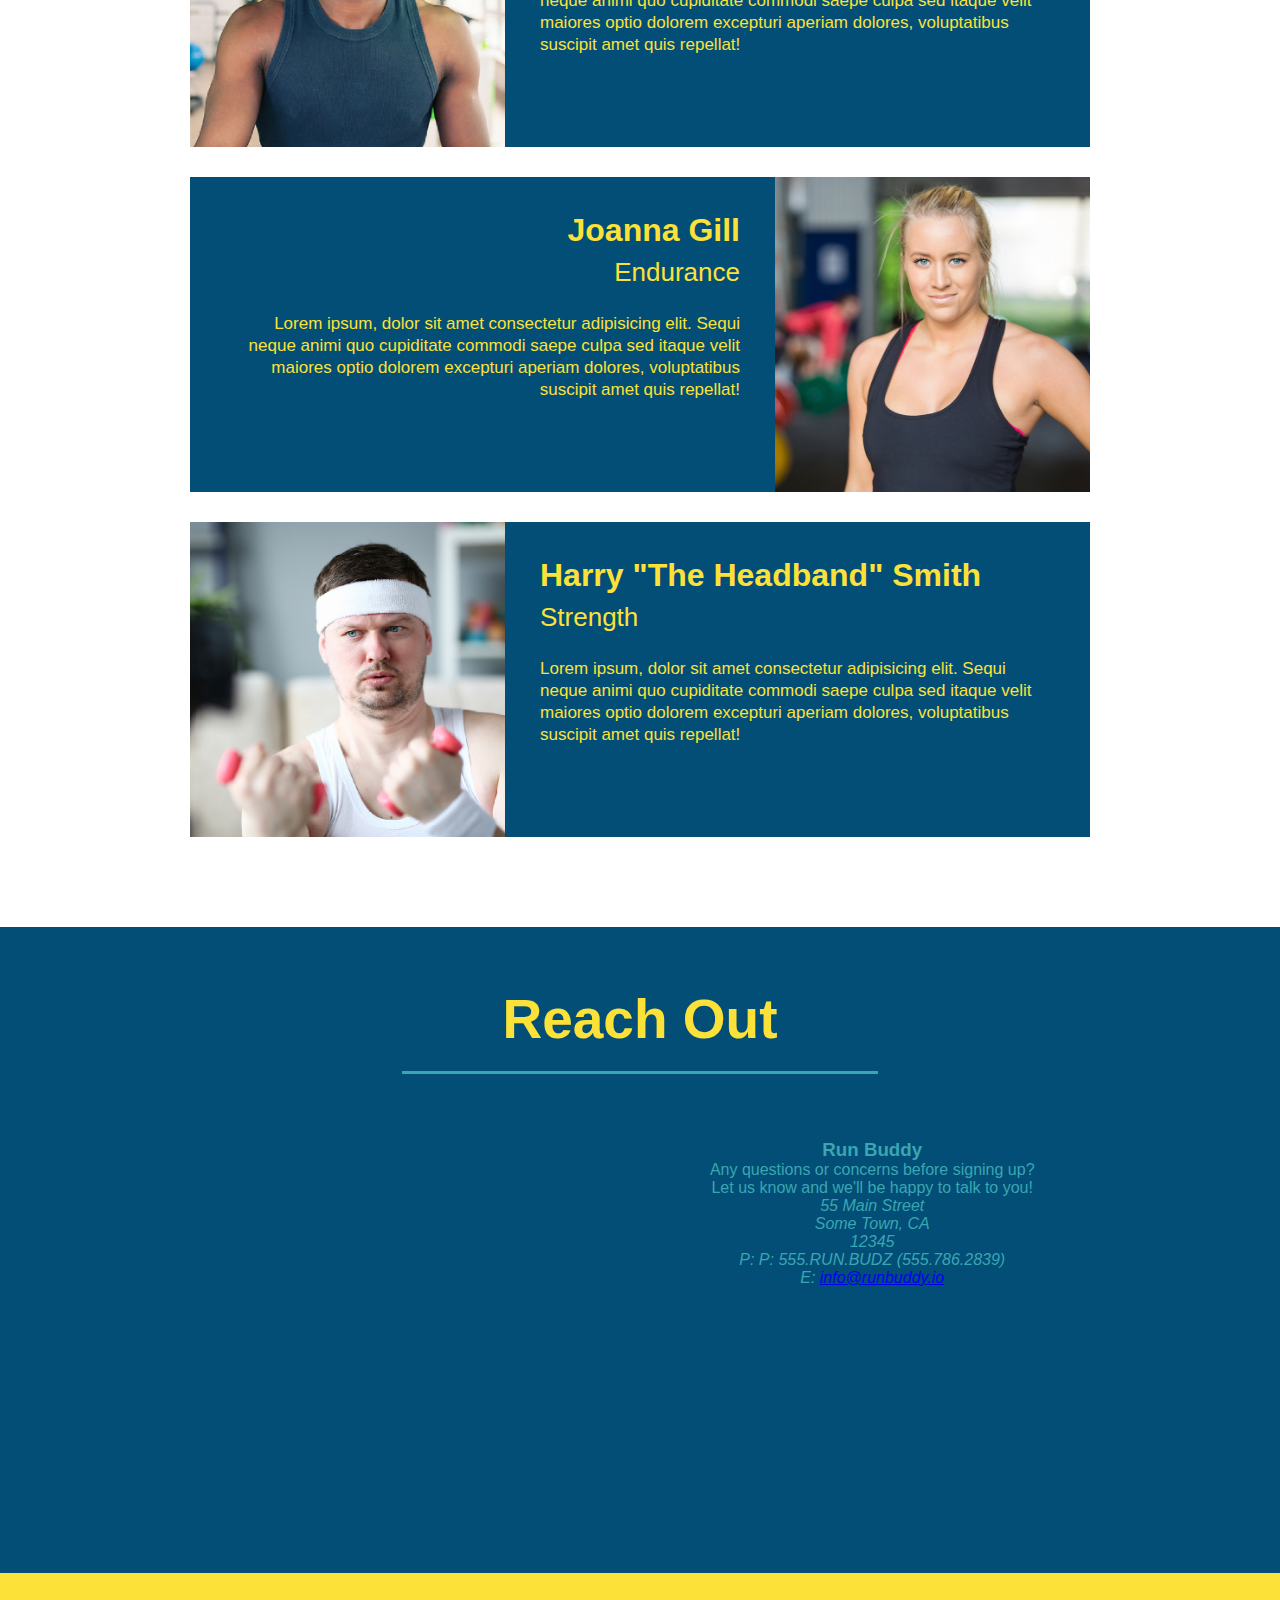
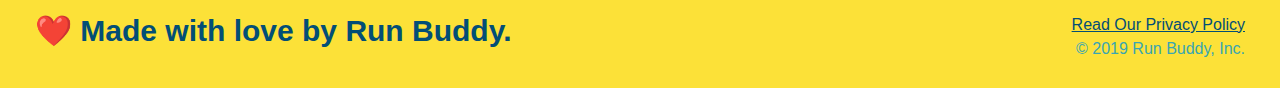
==== commit aca3c404: "styled contact info" ====
--- a/index.html
+++ b/index.html
@@ -143,10 +143,10 @@
         </section>
         
         <!--- "Reach Out" Section --->  
-        <section>
-            <h2>Reach Out</h2>
+        <section id="reach-out" class="contact">
+            <h2 class="section-title secondary-border">Reach Out</h2>
             <div class="contact-info">
-                <iframe src="https://www.google.com/maps/embed?pb=!1m18!1m12!1m3!1d3224.477219375394!2d-86.91996068500092!3d36.081853315504!2m3!1f0!2f0!3f0!3m2!1i1024!2i768!4f13.1!3m3!1m2!1s0x88648839fa6660d7%3A0x56af6c196f2d0132!2s214%20Old%20Hickory%20Blvd%2C%20Nashville%2C%20TN%2037221!5e0!3m2!1sen!2sus!4v1644435321008!5m2!1sen!2sus" width="400" height="400" style="border:0;" allowfullscreen="" loading="lazy"></iframe>
+                <iframe src="https://www.google.com/maps/embed?pb=!1m18!1m12!1m3!1d3224.477219375394!2d-86.91996068500092!3d36.081853315504!2m3!1f0!2f0!3f0!3m2!1i1024!2i768!4f13.1!3m3!1m2!1s0x88648839fa6660d7%3A0x56af6c196f2d0132!2s214%20Old%20Hickory%20Blvd%2C%20Nashville%2C%20TN%2037221!5e0!3m2!1sen!2sus!4v1644435321008!5m2!1sen!2sus" style="border:0;" allowfullscreen="" loading="lazy"></iframe>
                 <div>
                     <h3>Run Buddy</h3>
                     <p>
--- a/assets/css/style.css
+++ b/assets/css/style.css
@@ -224,4 +224,26 @@
 
 .text-right{
     text-align: right;
+}
+
+.contact{
+    background: #024e76;
+    text-align: center;
+}
+
+.contact h2{
+    color: #fce138;
+}
+
+.contact-info iframe{
+    height: 400px;
+    width: 400px;
+}
+
+.contact-info div{
+    width: 410px;
+    display: inline-block;
+    vertical-align: top;
+    text-align: top;
+    margin: 30px 0 0 60px;
 }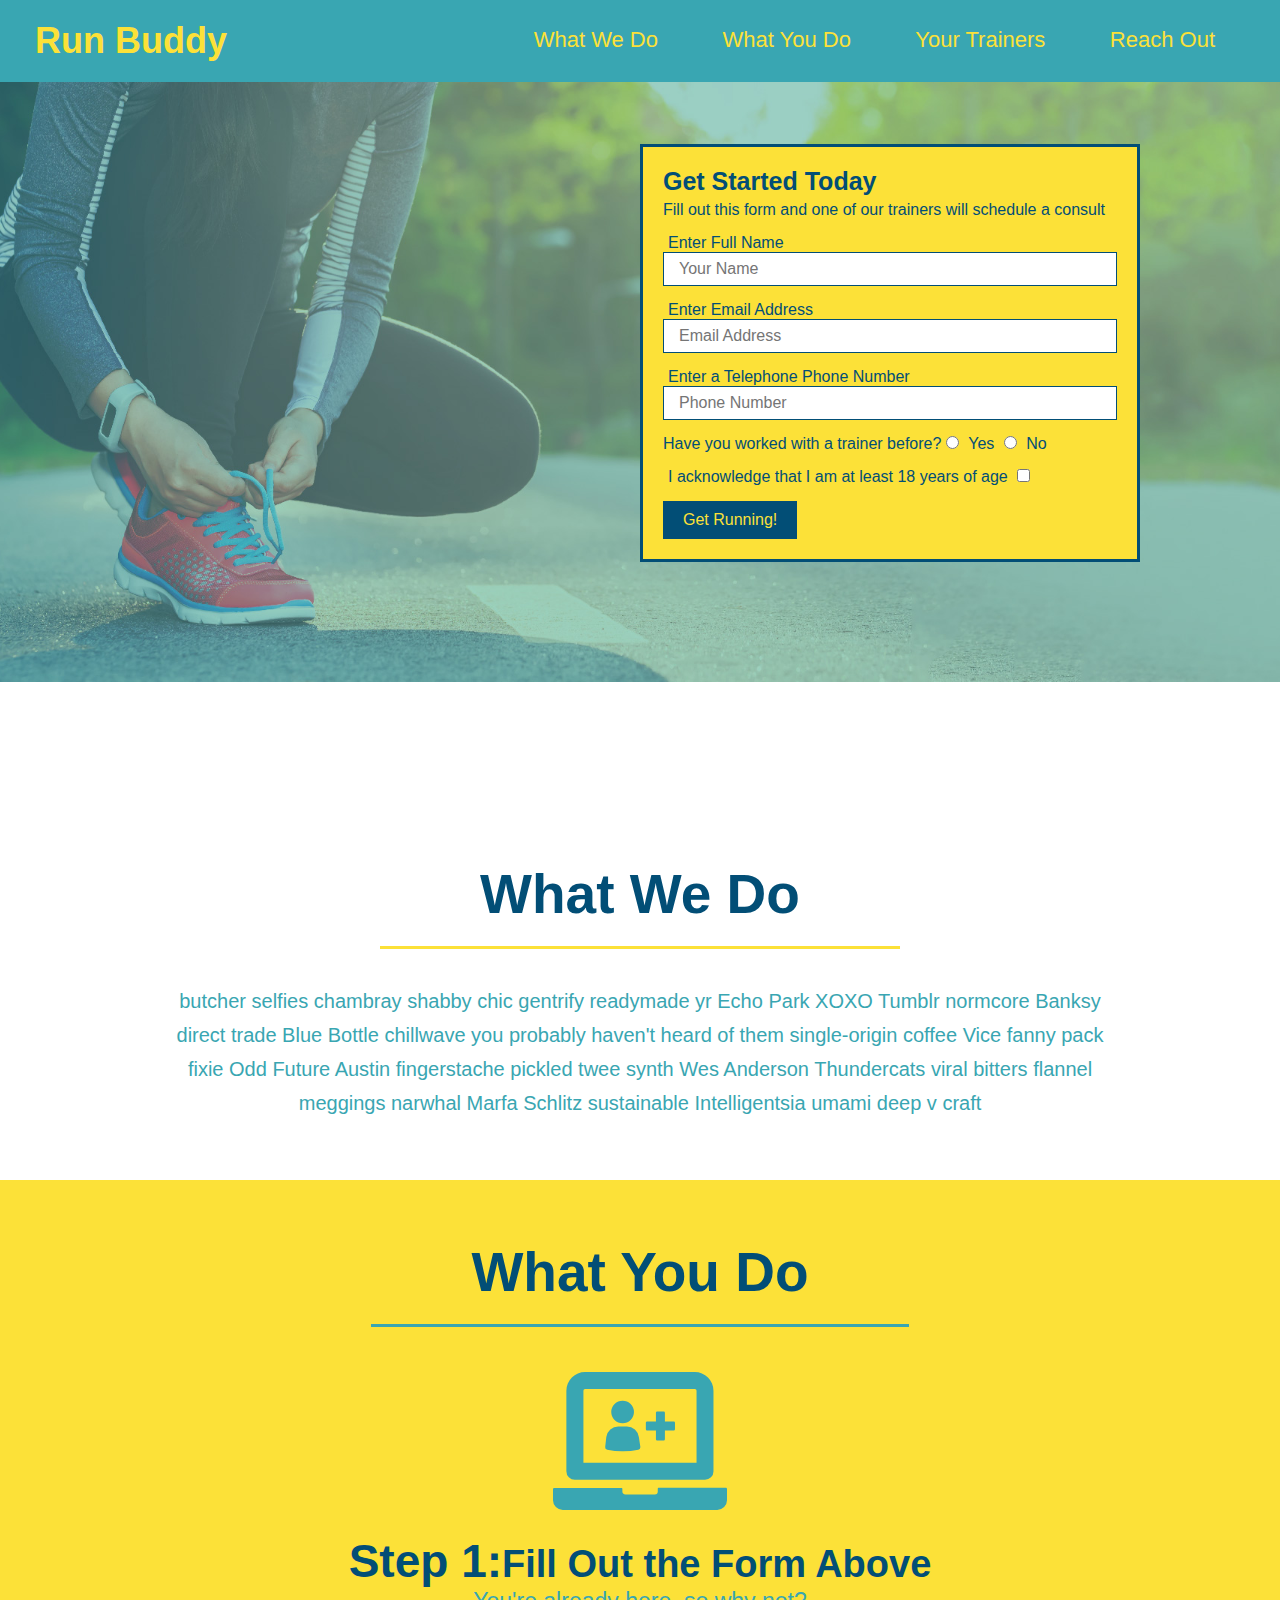
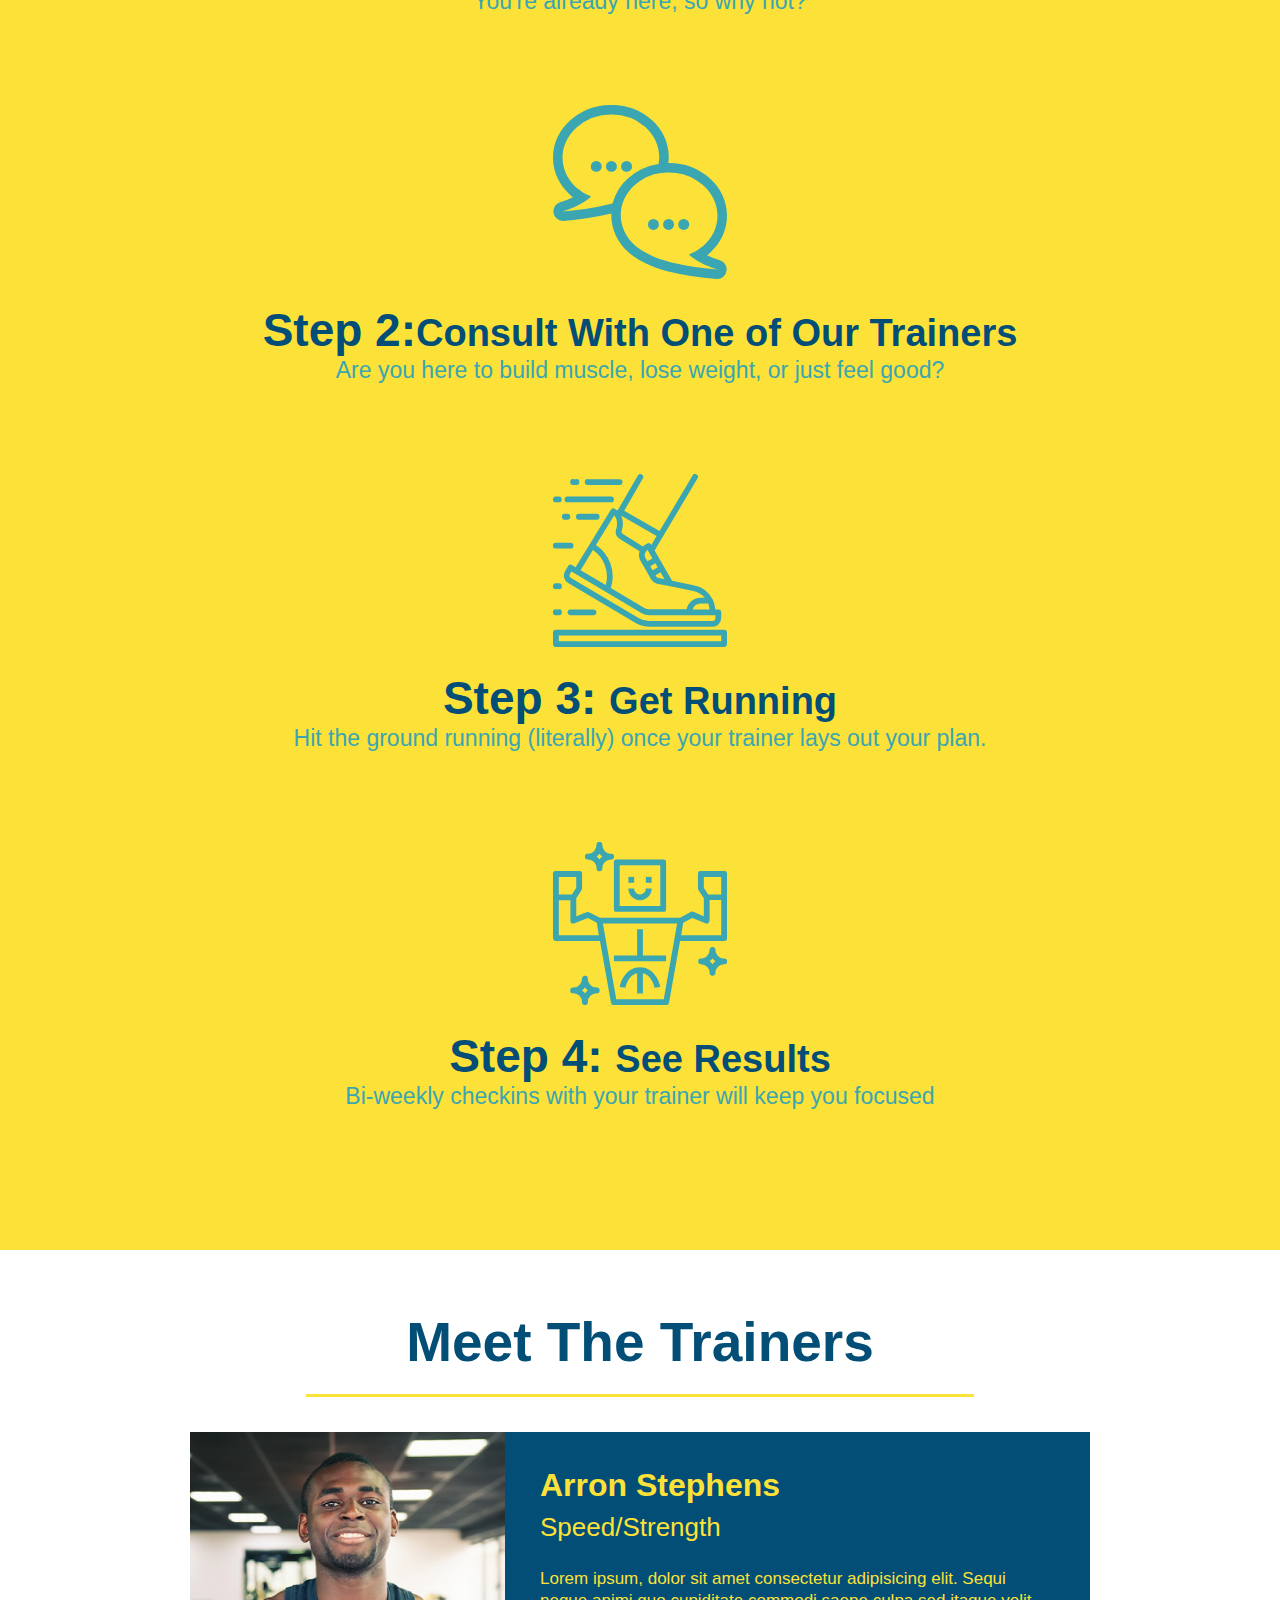
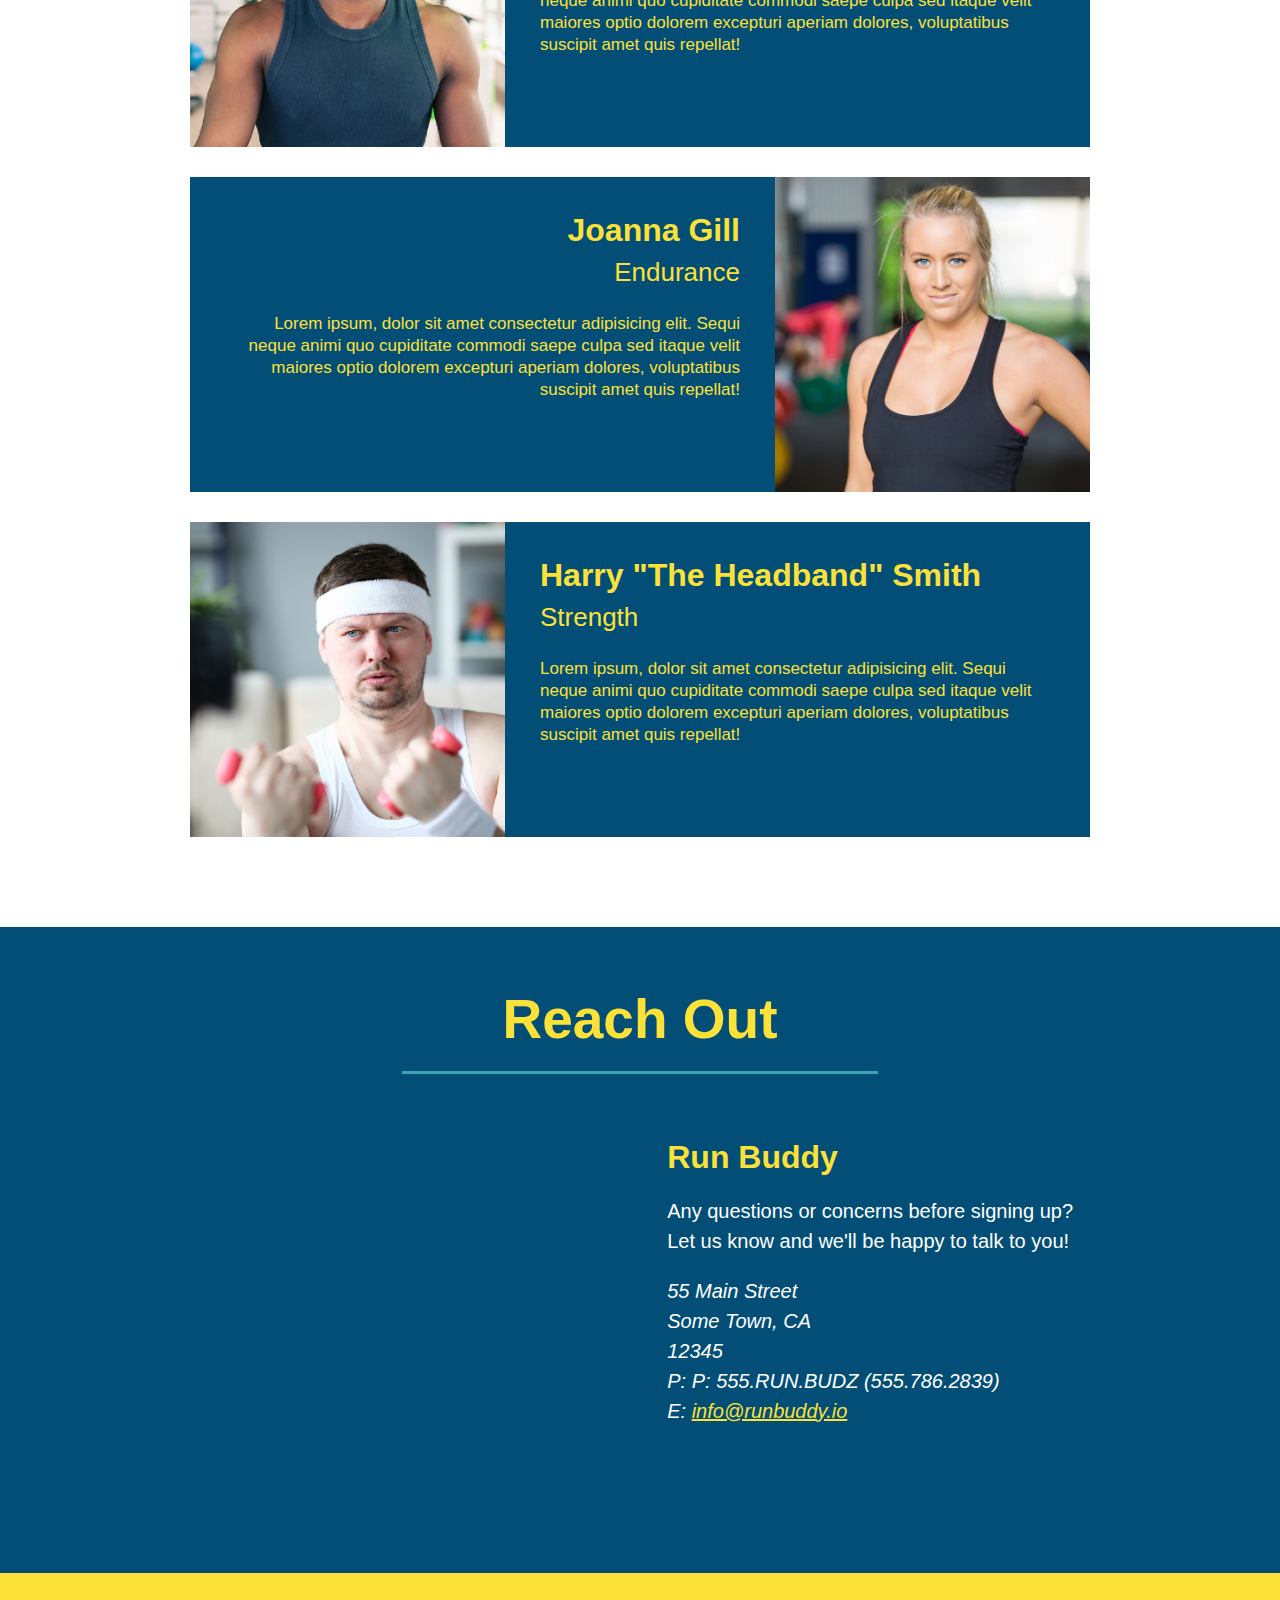
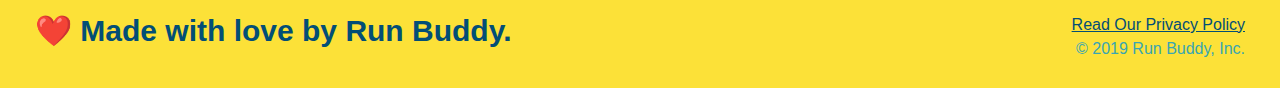
==== commit 6e06e300: "privacy page html and style" ====
--- a/index.html
+++ b/index.html
@@ -169,7 +169,7 @@
         <footer>
             <h2>❤️ Made with love by Run Buddy.</h2>
             <div>
-                <a href="#">Read Our Privacy Policy</a><br/>
+                <a href="./privacy-policy.html">Read Our Privacy Policy</a><br/>
                 &copy; 2019 Run Buddy, Inc.
             </div>
         </footer>
--- a/assets/css/style.css
+++ b/assets/css/style.css
@@ -244,6 +244,23 @@
     width: 410px;
     display: inline-block;
     vertical-align: top;
-    text-align: top;
+    text-align: left;
     margin: 30px 0 0 60px;
+}
+
+.contact-info h3{
+    color: #fce138;
+    font-size: 32px;
+}
+
+.contact-info p, .contact-info address{
+    margin: 20px 0;
+    line-height: 1.5;
+    font-size: 20px;
+    font-size: normal;
+    color: white;
+}
+
+.contact-info a{
+    color: #fce138;
 }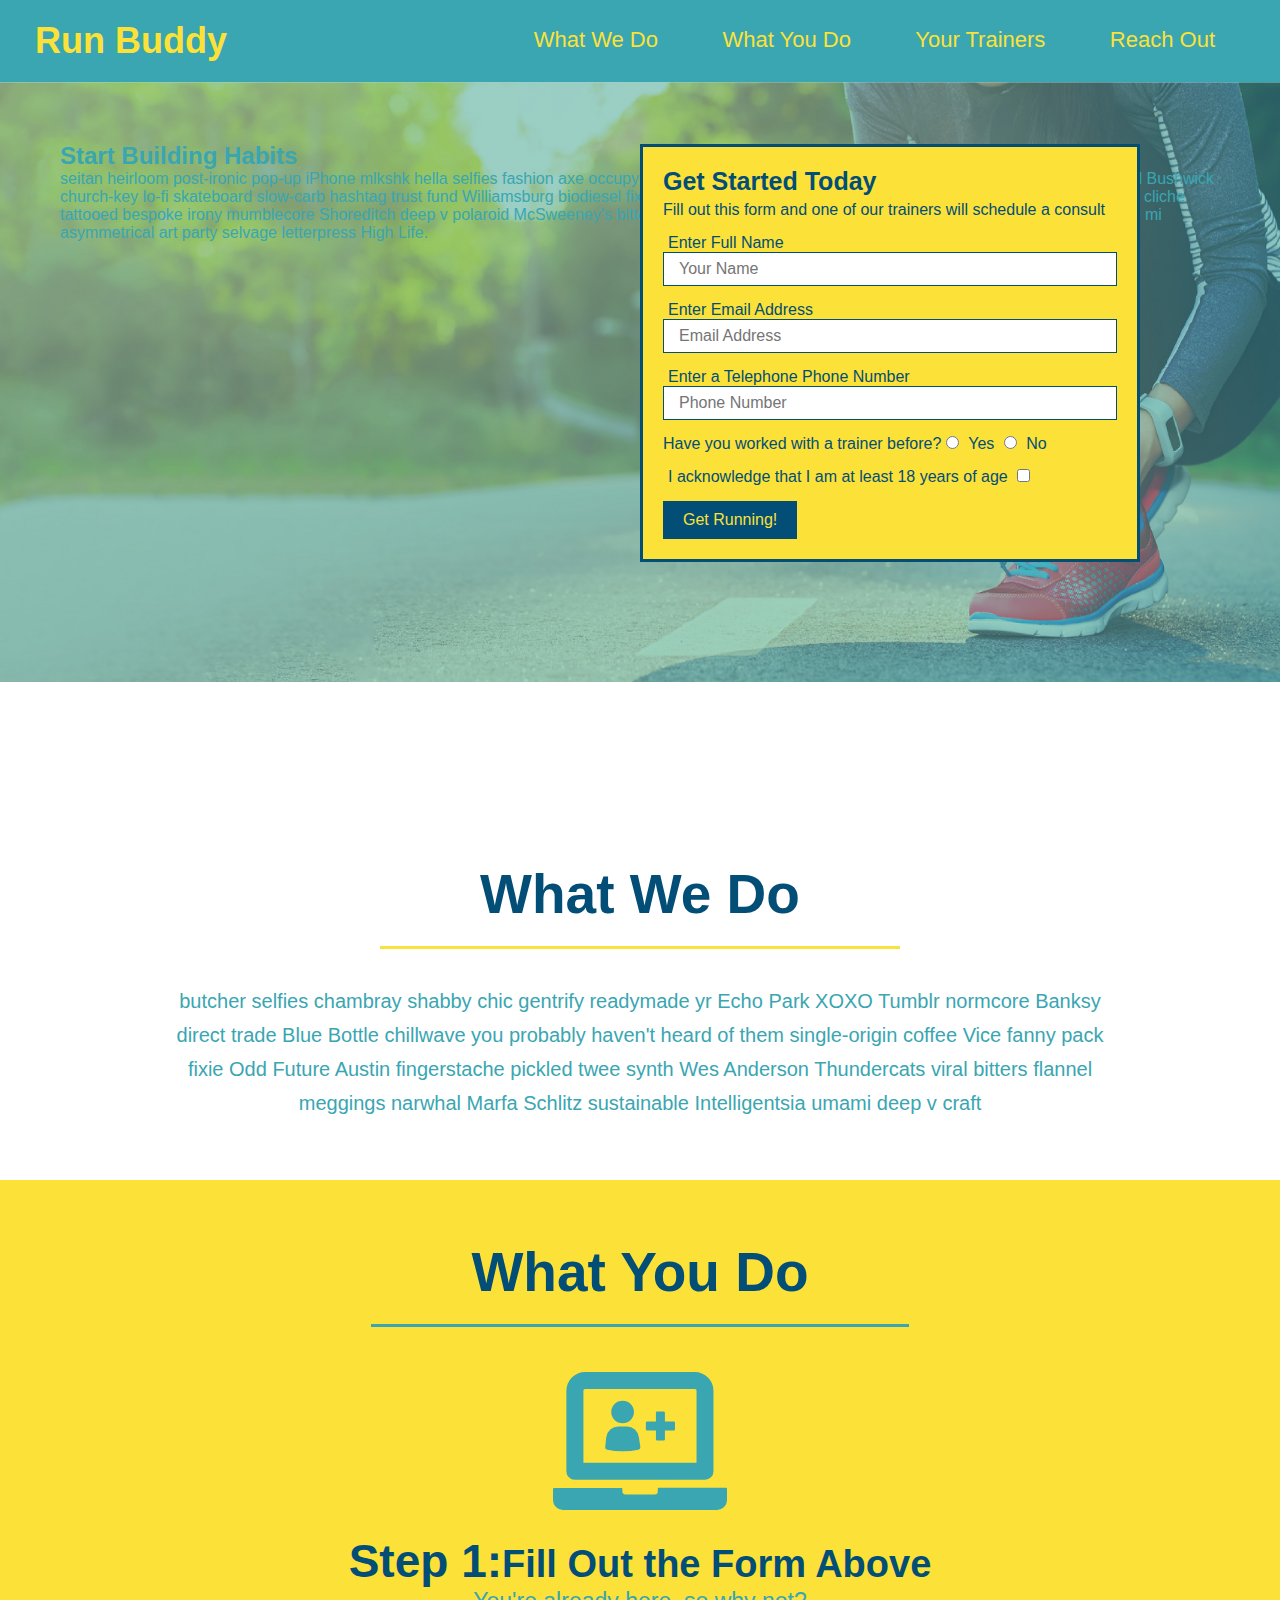
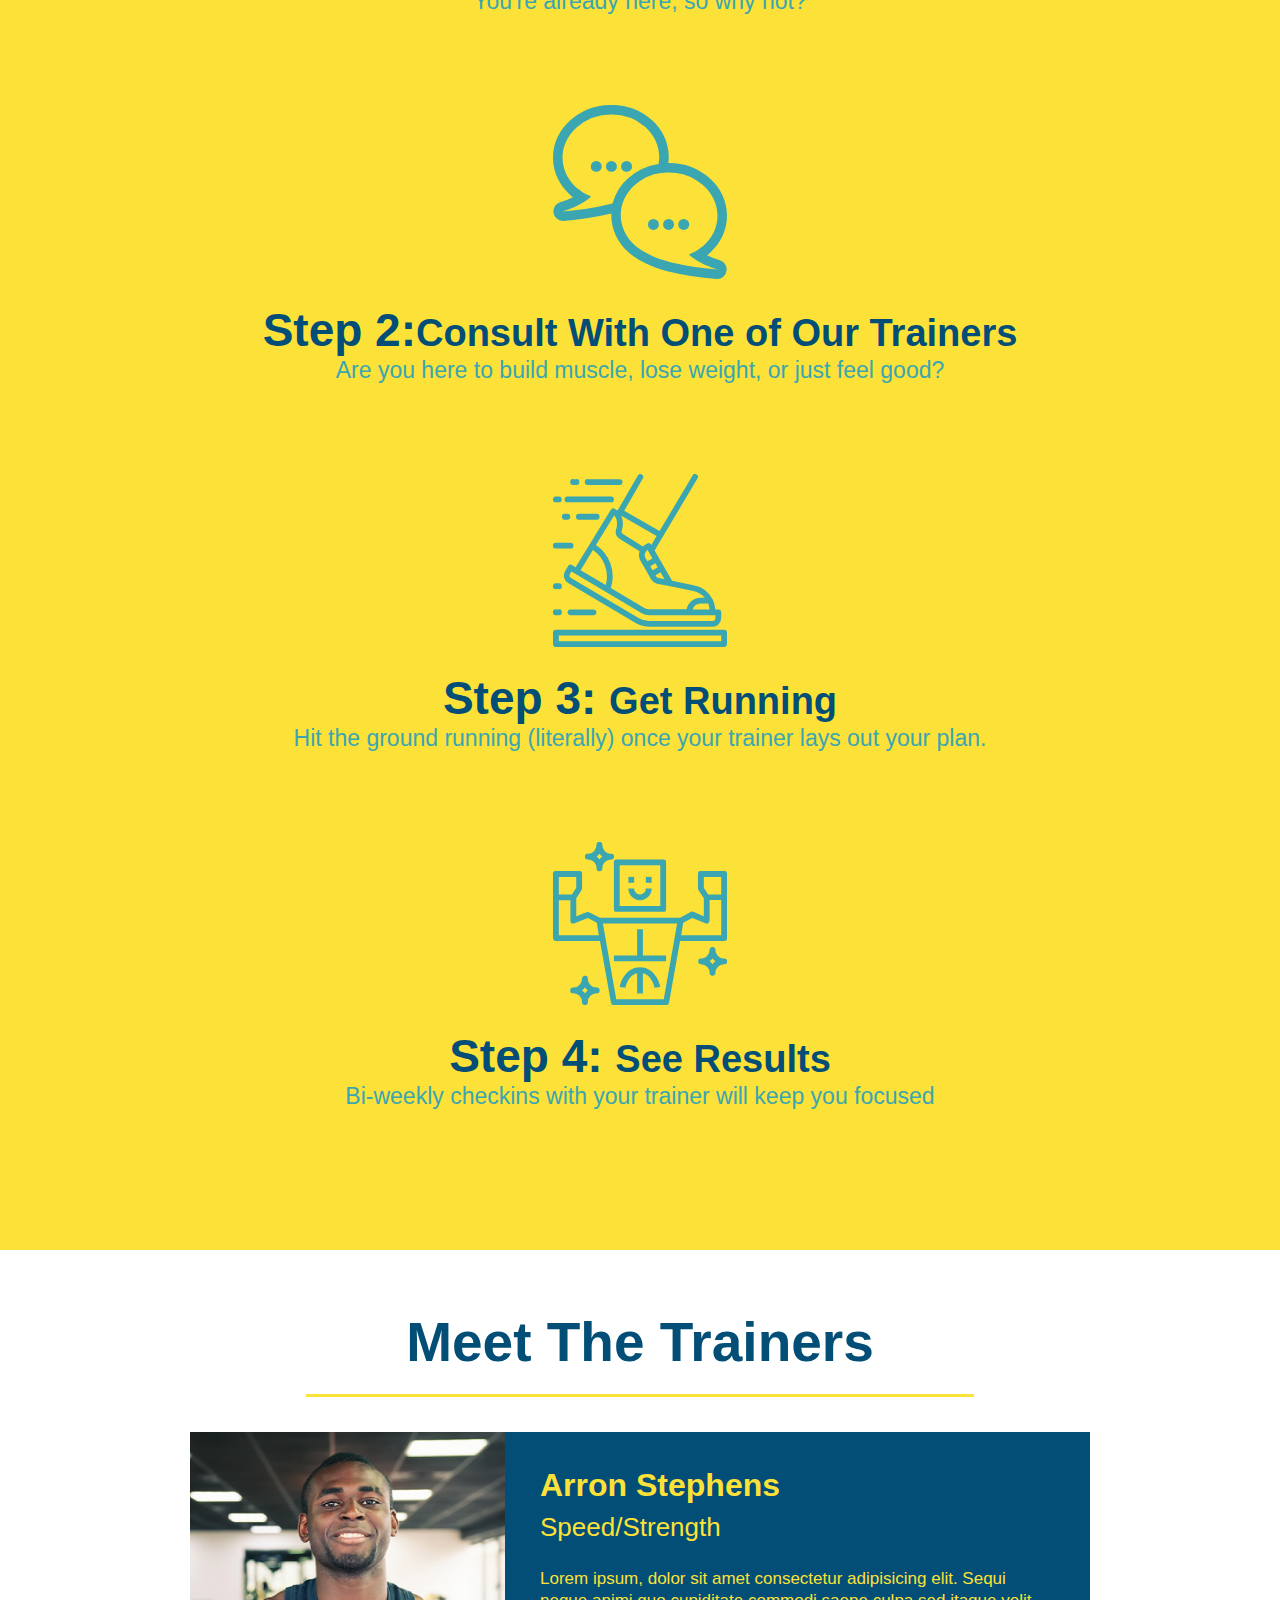
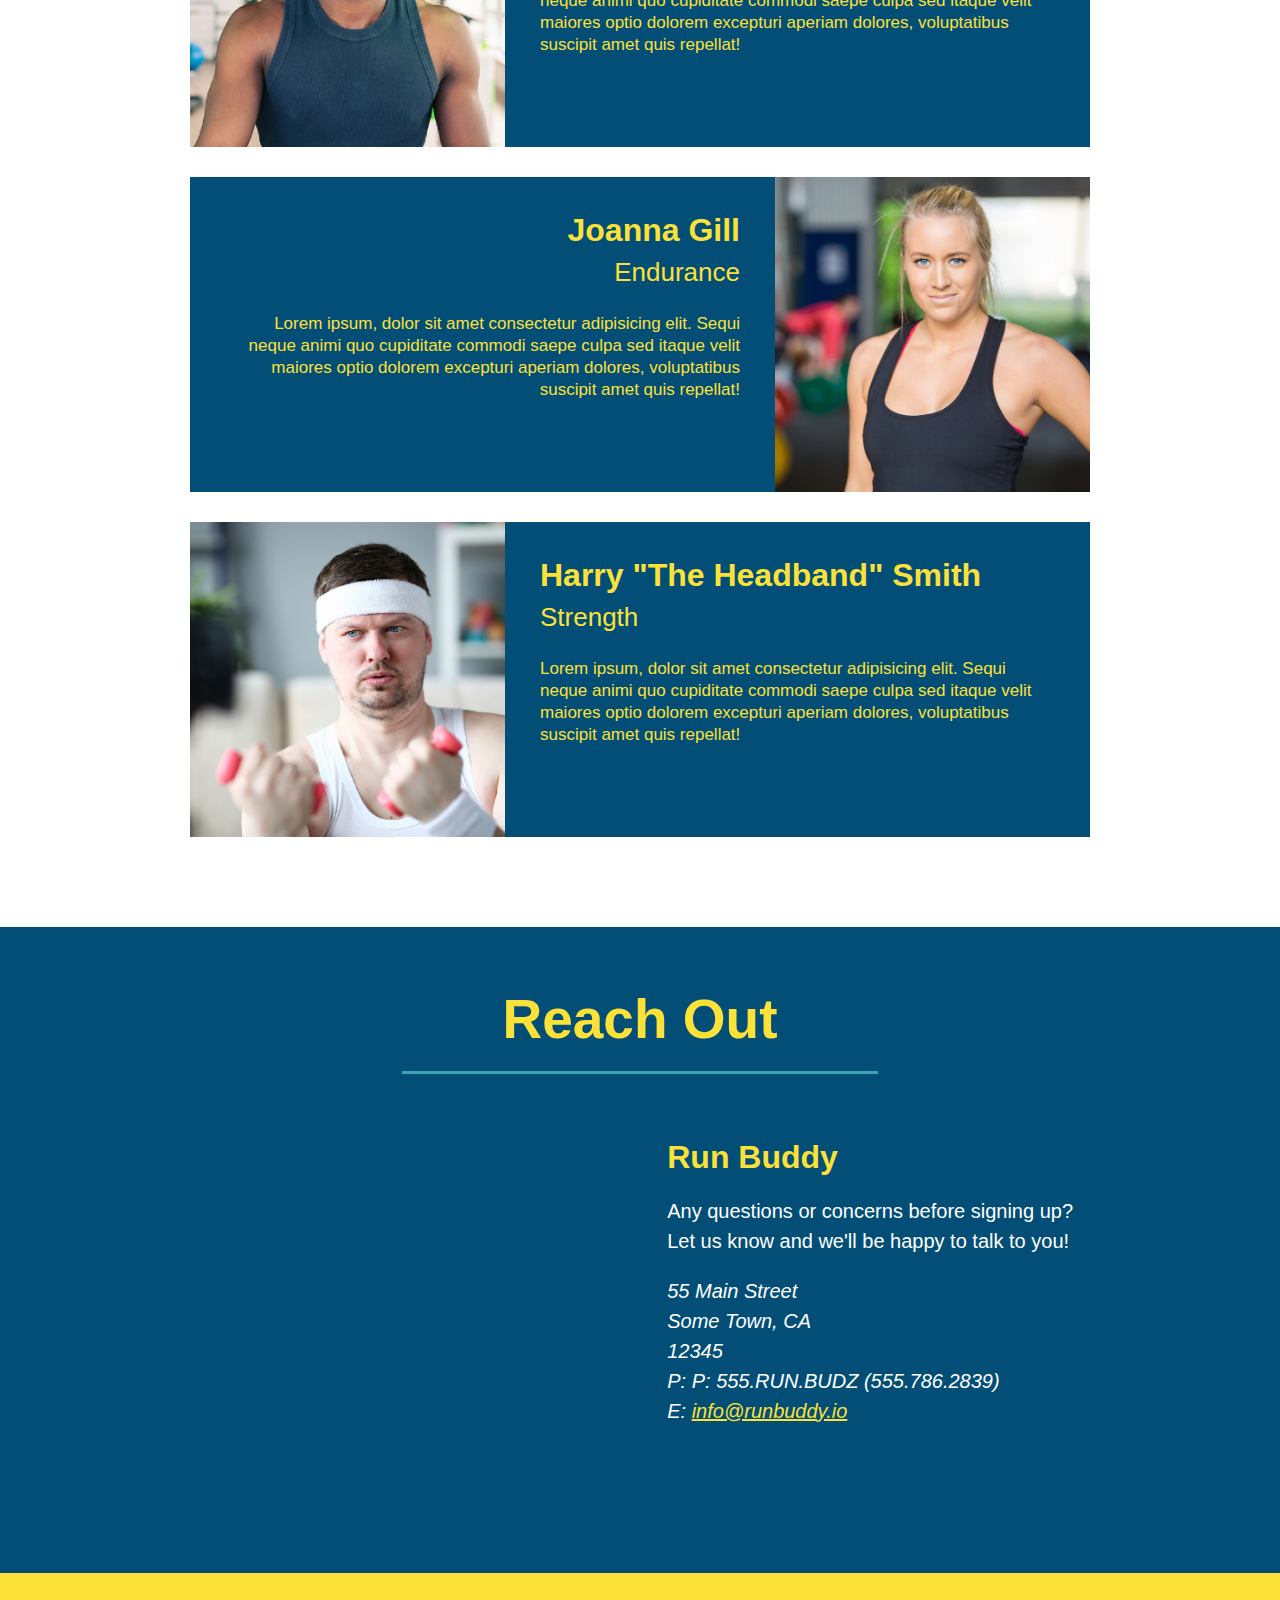
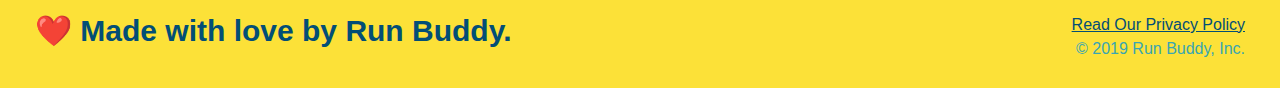
==== commit 82a47998: "add content to hero, replace image" ====
--- a/index.html
+++ b/index.html
@@ -33,6 +33,12 @@
         </header>
         <!--- Signup Form Section --->
         <section class="hero">
+            <div class="hero-cta">
+                <h2>Start Building Habits</h2>
+                <p>
+                    seitan heirloom post-ironic pop-up iPhone mlkshk hella selfies fashion axe occupy readymade put a bird on it messenger bag Wes Anderson Schlitz plaid Bushwick church-key lo-fi skateboard slow-carb hashtag trust fund Williamsburg biodiesel fixie farm-to-table 8-bit banjo XOXO Banksy chillwave bicycle rights retro cliche tattooed bespoke irony mumblecore Shoreditch deep v polaroid McSweeney's bitters cray gentrify tofu Marfa you probably haven't heard of them yr banh mi asymmetrical art party selvage letterpress High Life.
+                </p>
+            </div>
             <div class="hero-form">
                 <h3>Get Started Today</h3>
                 <p>Fill out this form and one of our trainers will schedule a consult</p>
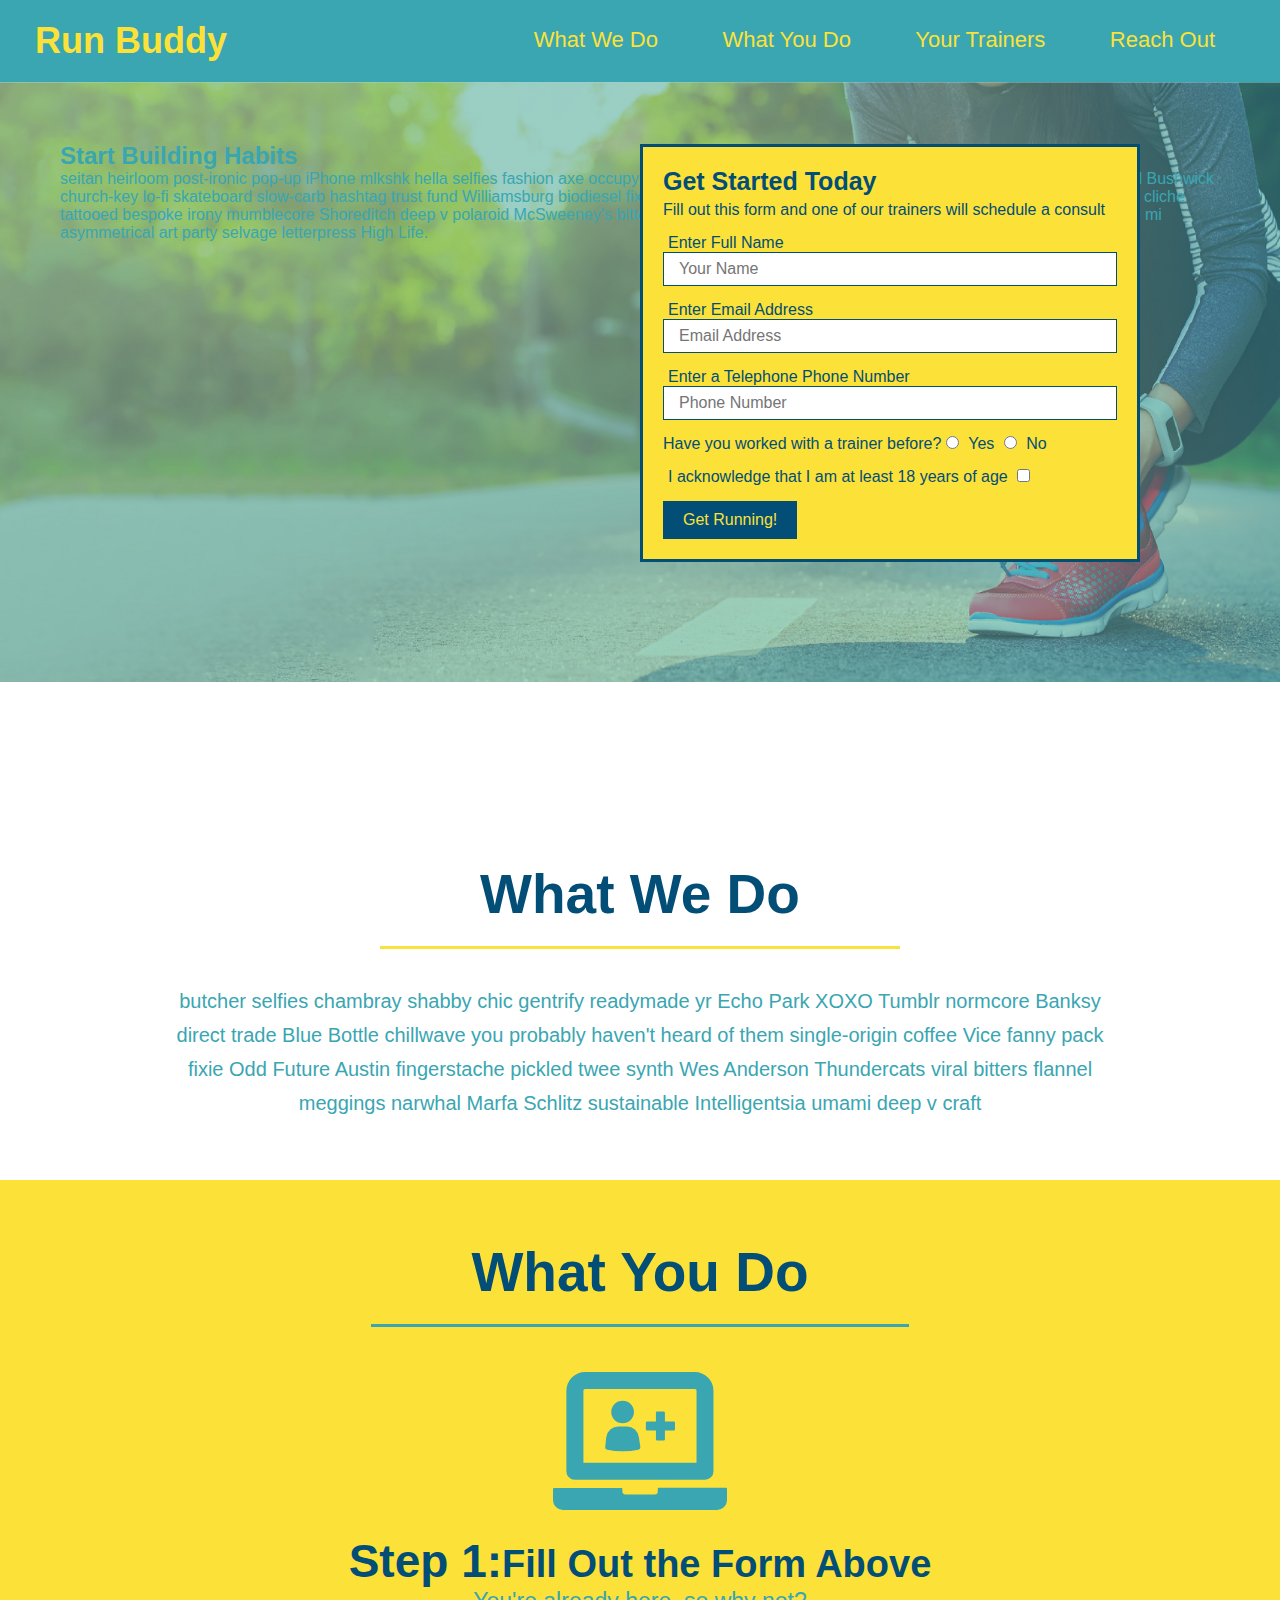
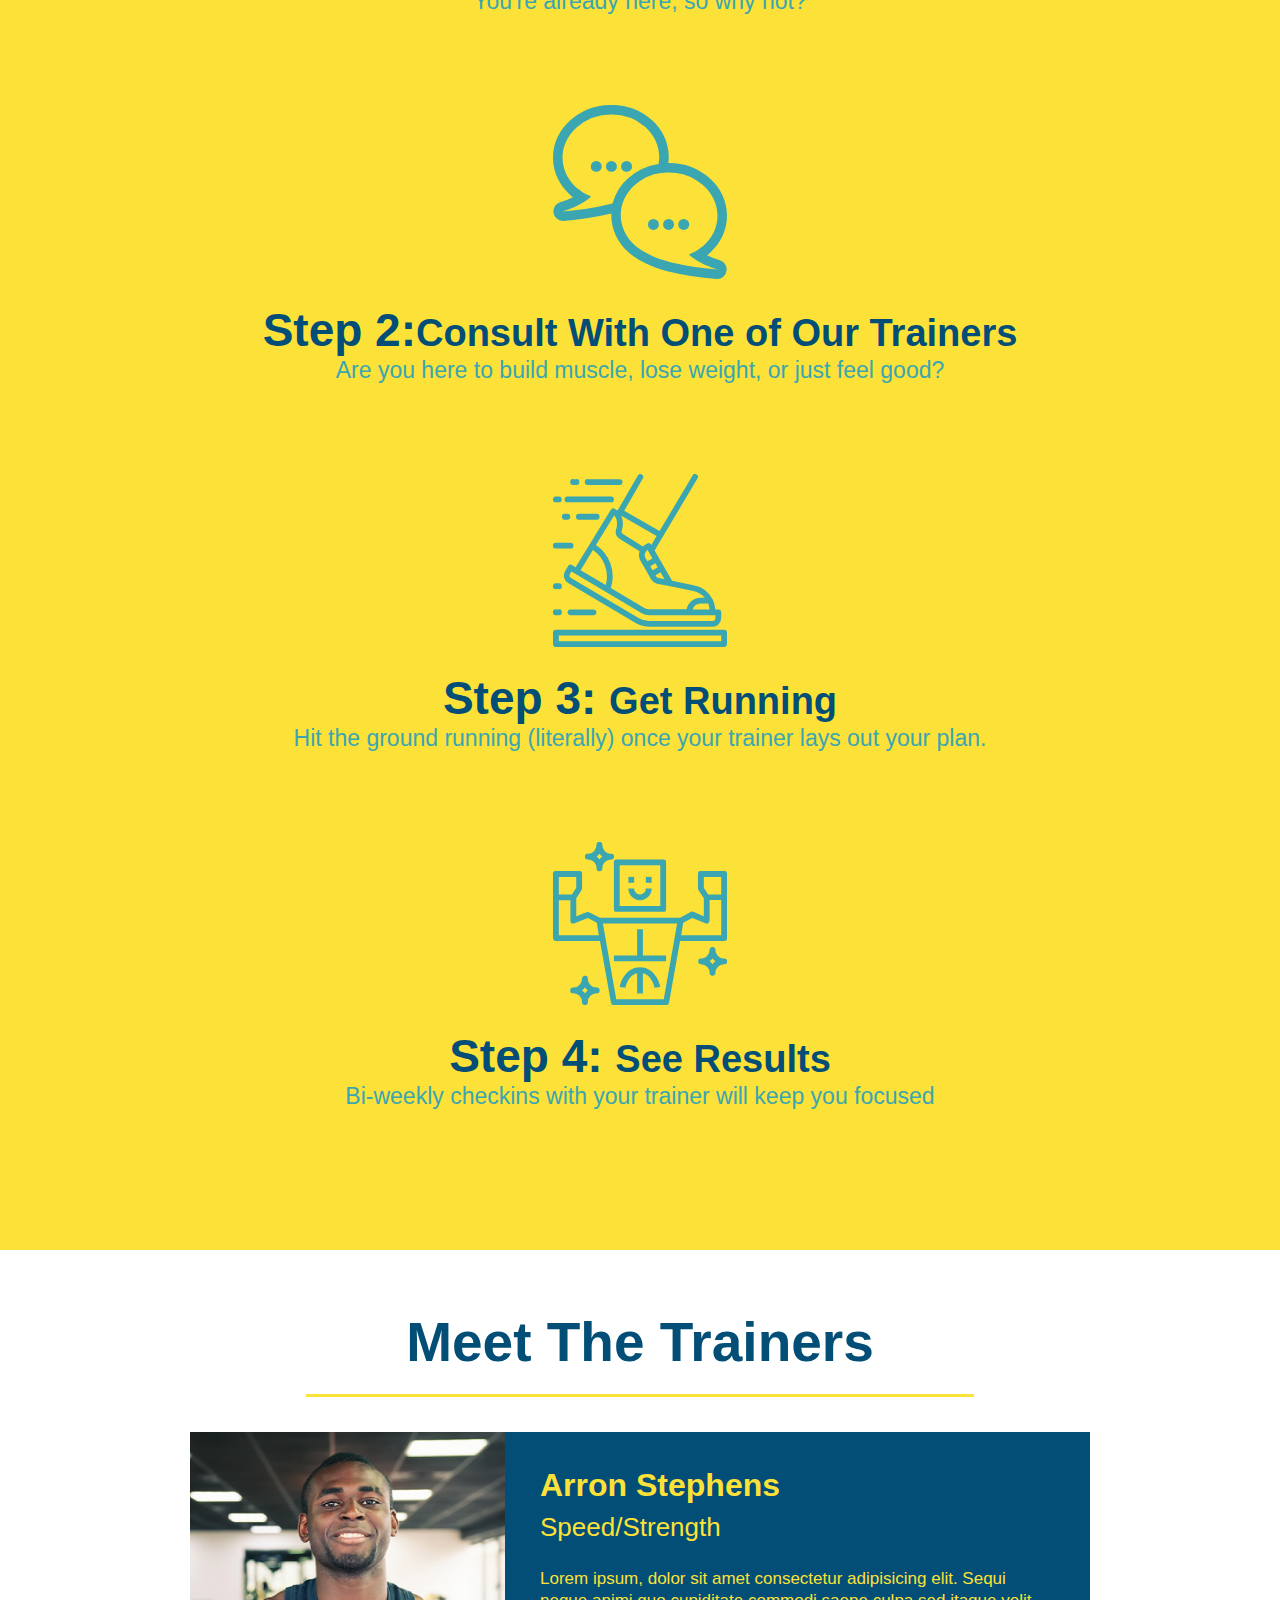
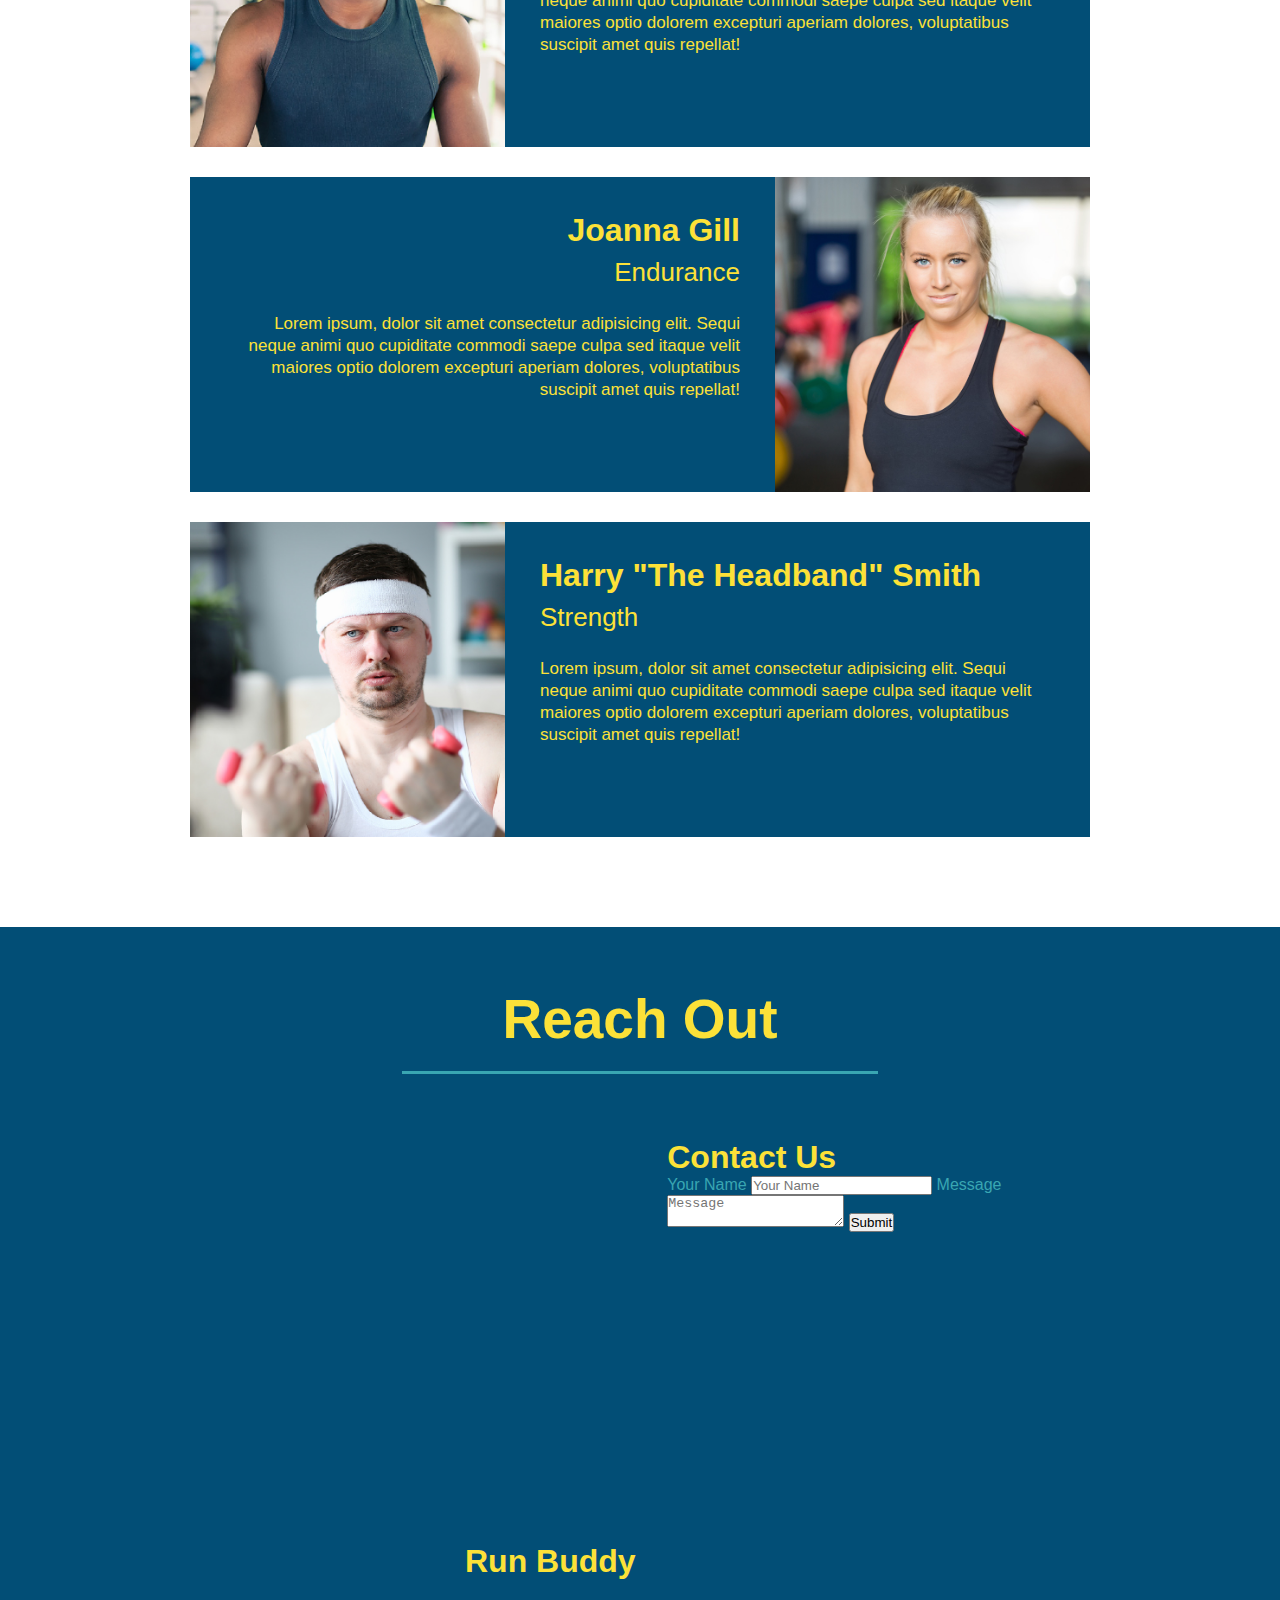
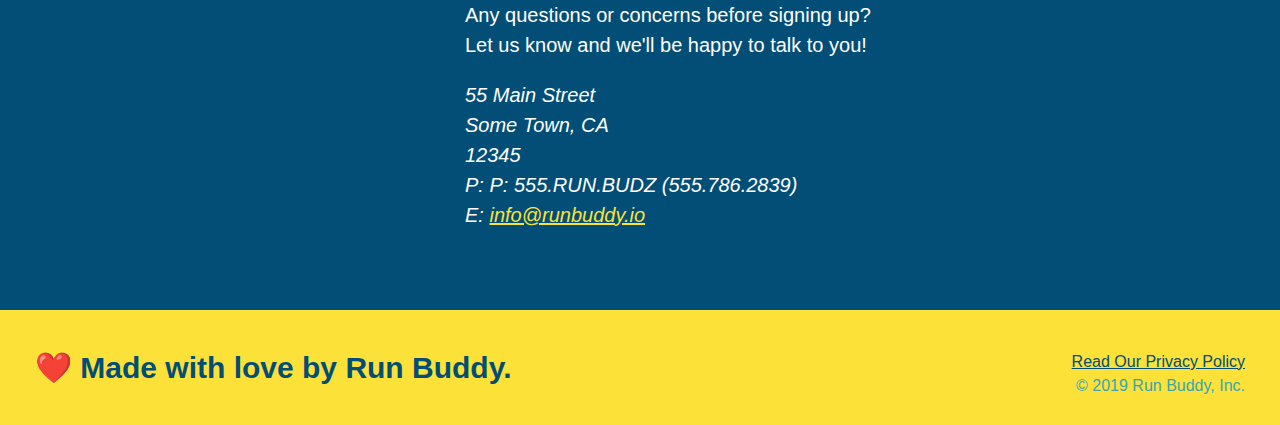
==== commit 68acdd2a: "added contact form" ====
--- a/index.html
+++ b/index.html
@@ -153,6 +153,18 @@
             <h2 class="section-title secondary-border">Reach Out</h2>
             <div class="contact-info">
                 <iframe src="https://www.google.com/maps/embed?pb=!1m18!1m12!1m3!1d3224.477219375394!2d-86.91996068500092!3d36.081853315504!2m3!1f0!2f0!3f0!3m2!1i1024!2i768!4f13.1!3m3!1m2!1s0x88648839fa6660d7%3A0x56af6c196f2d0132!2s214%20Old%20Hickory%20Blvd%2C%20Nashville%2C%20TN%2037221!5e0!3m2!1sen!2sus!4v1644435321008!5m2!1sen!2sus" style="border:0;" allowfullscreen="" loading="lazy"></iframe>
+                <div class="contact-form">
+                    <h3>Contact Us</h3>
+                    <form>
+                        <label for="contact-name">Your Name</label>
+                        <input type="text" id="contact-name" placeholder="Your Name">
+                        
+                        <label for="contact-message">Message</label>
+                        <textarea id="contact-message" placeholder="Message"></textarea>
+
+                        <button type="submit">Submit</button>
+                    </form>
+                </div>
                 <div>
                     <h3>Run Buddy</h3>
                     <p>
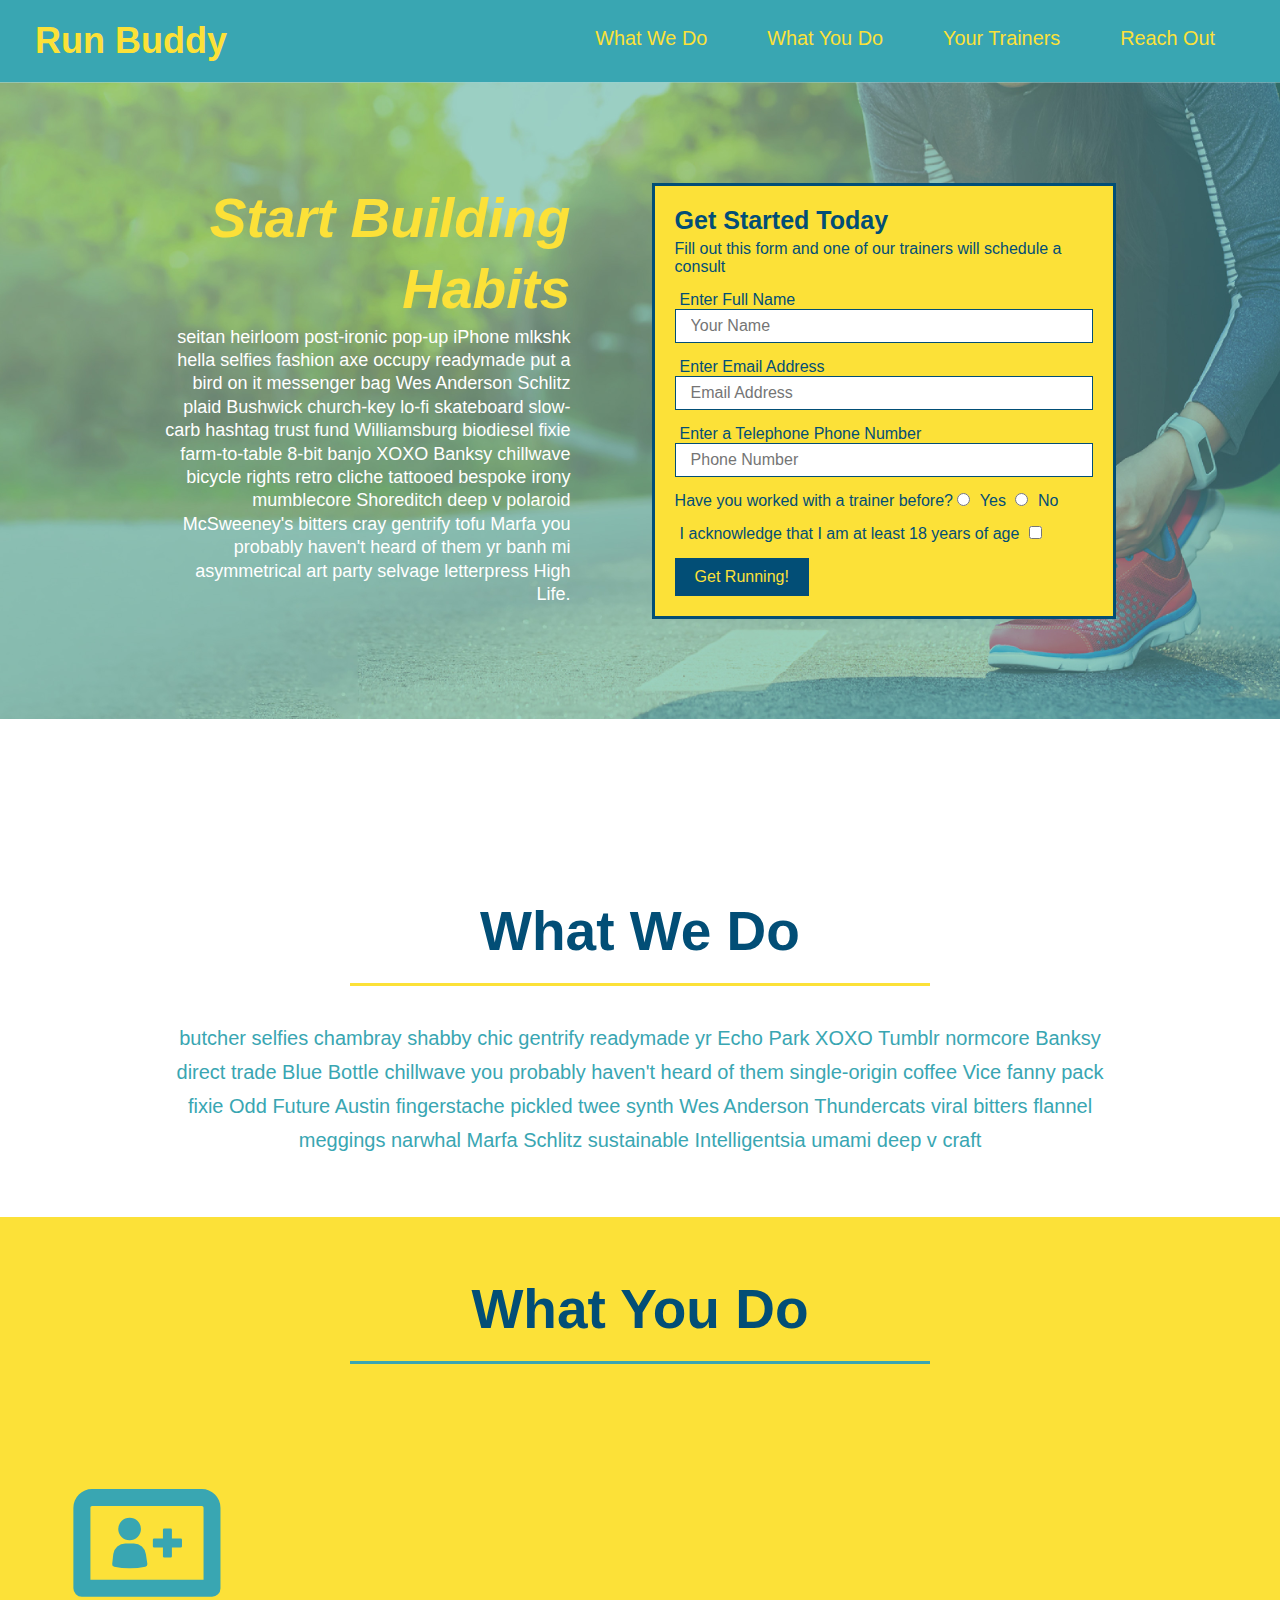
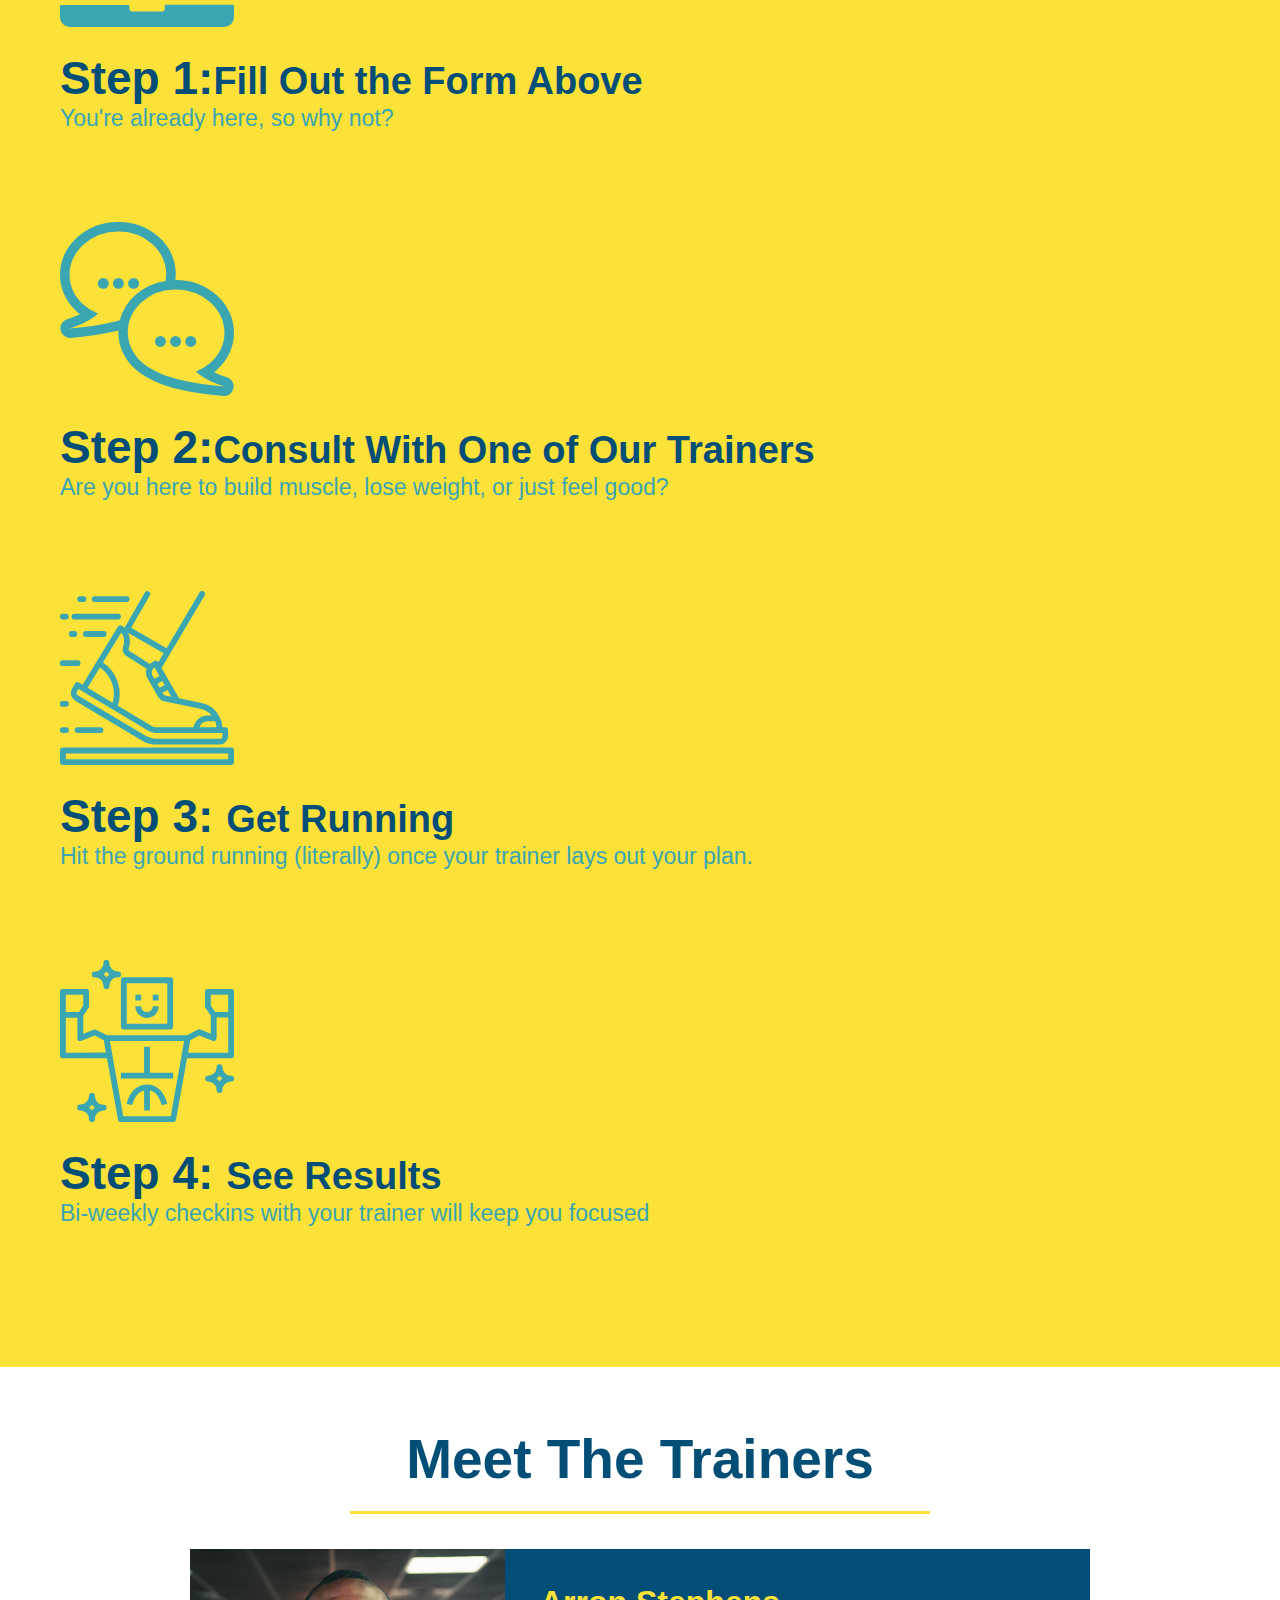
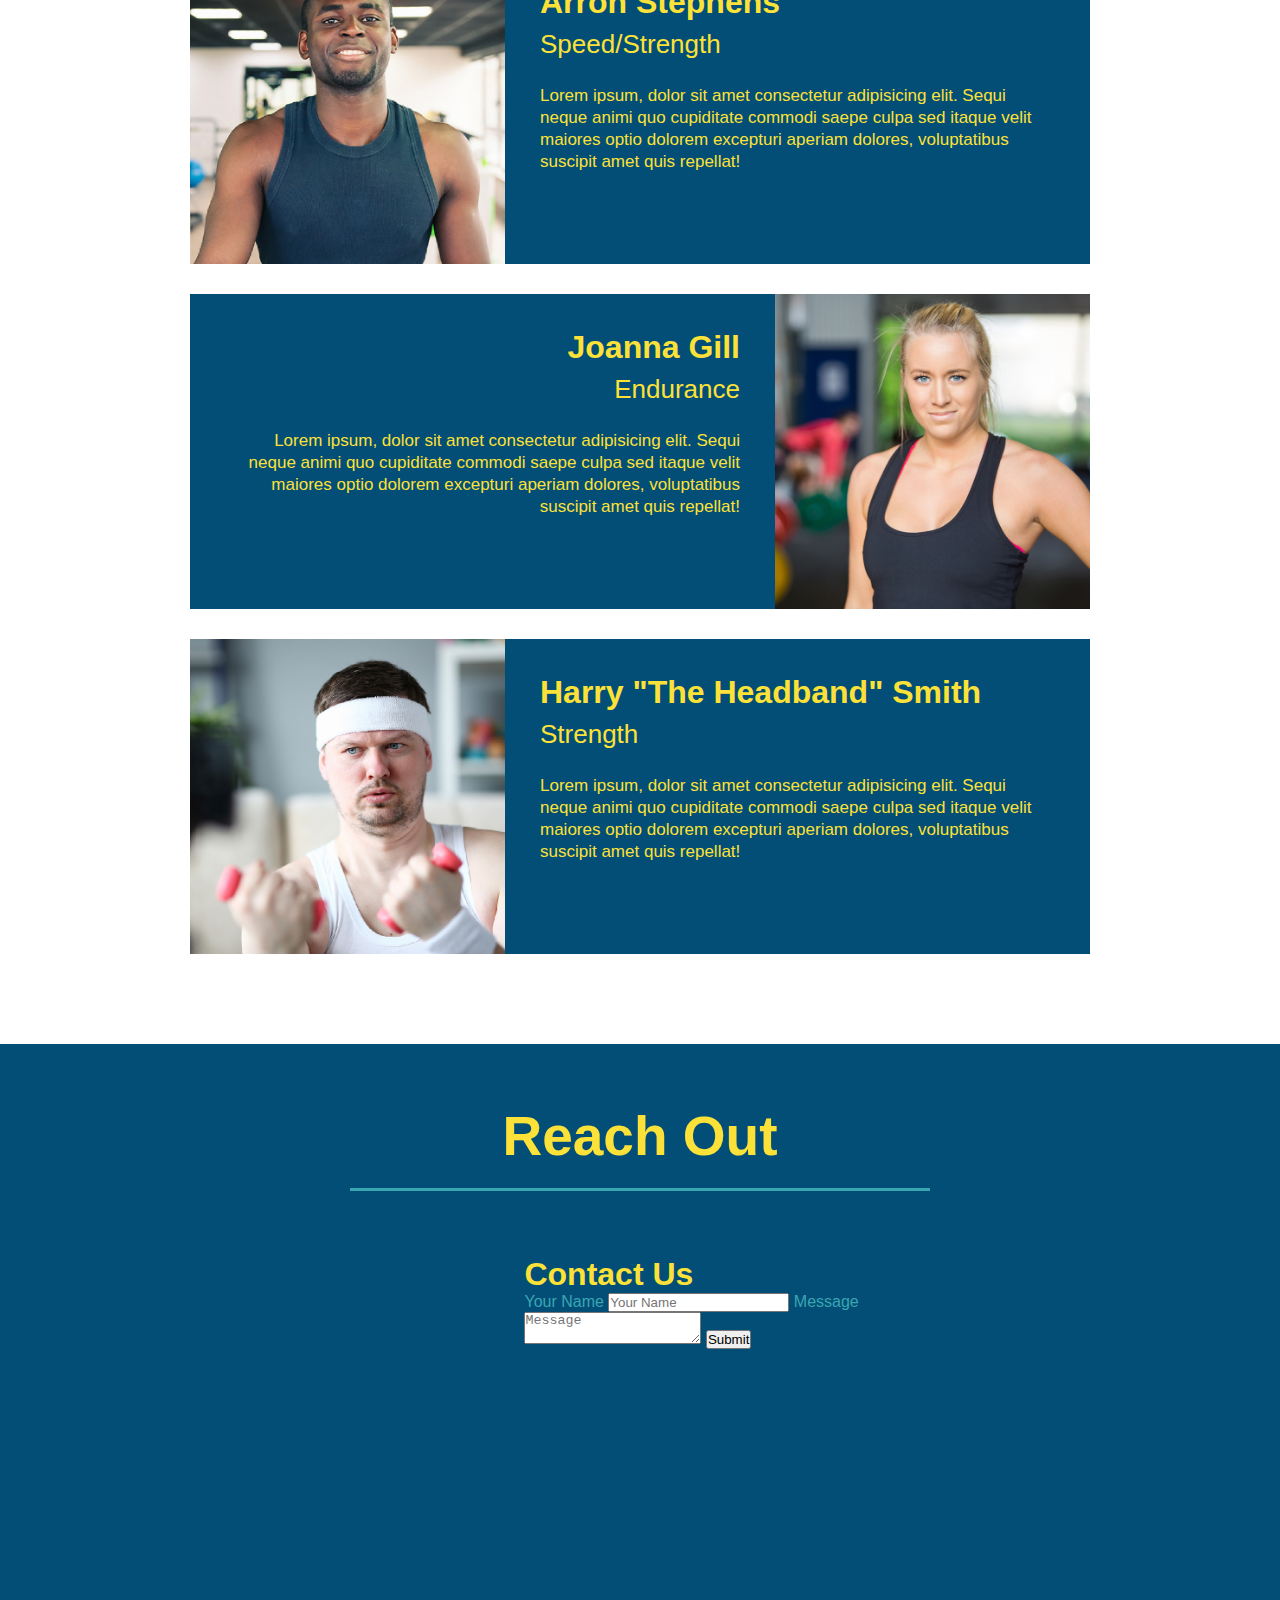
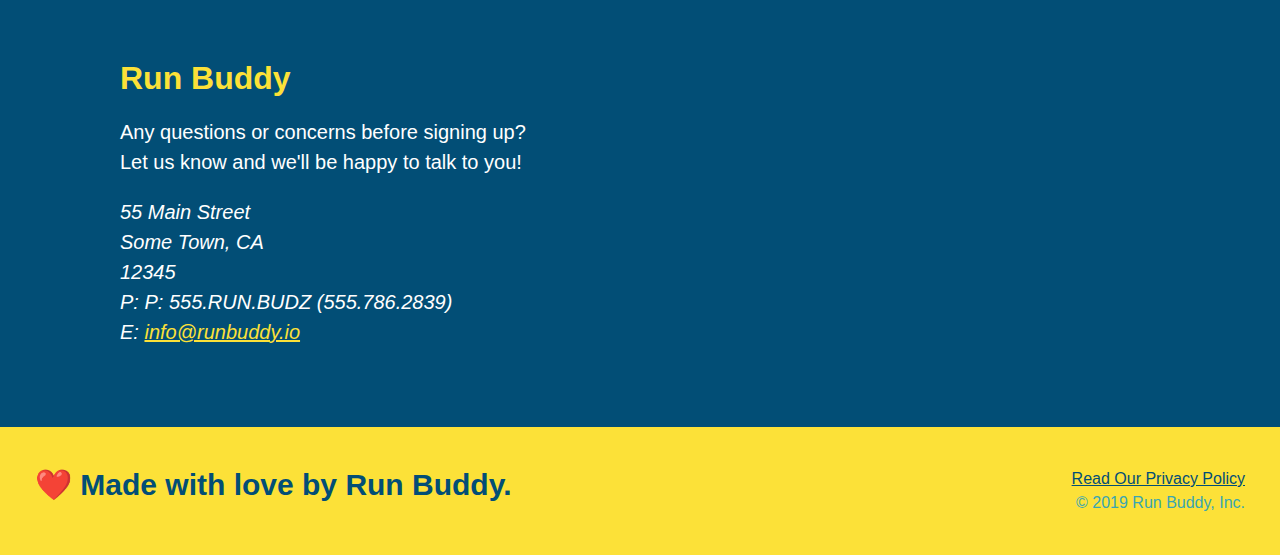
==== commit 4fe3e908: "added flexbox utility class and applied it to what to do sections" ====
--- a/index.html
+++ b/index.html
@@ -80,14 +80,19 @@
 
         <!--- "What We Do" Section --->
         <section id="what-we-do" class="intro">
-            <h2 class="section-title primary-border">What We Do</h2>
-            <p>butcher selfies chambray shabby chic gentrify readymade yr Echo Park XOXO Tumblr normcore Banksy direct trade Blue Bottle chillwave you probably haven't heard of them single-origin coffee Vice fanny pack fixie Odd Future Austin fingerstache pickled twee synth Wes Anderson Thundercats viral bitters flannel meggings narwhal Marfa Schlitz sustainable Intelligentsia umami deep v craft</p>
+            <div class="flex-row">
+                <h2 class="section-title primary-border">What We Do</h2>
+            </div>
+            <div class="flex-row"></div>
+                <p>butcher selfies chambray shabby chic gentrify readymade yr Echo Park XOXO Tumblr normcore Banksy direct trade Blue Bottle chillwave you probably haven't heard of them single-origin coffee Vice fanny pack fixie Odd Future Austin fingerstache pickled twee synth Wes Anderson Thundercats viral bitters flannel meggings narwhal Marfa Schlitz sustainable Intelligentsia umami deep v craft</p>
+            </div>
         </section>
 
         <!--- "What You Do" Section --->
         <section id="what-you-do" class="steps">
-            <h2 class="section-title secondary-border">What You Do</h2>
-            
+            <div class="flex-row">
+                <h2 class="section-title secondary-border">What You Do</h2>
+            </div>
             <div>
                 <img src="./assets/images/step-1.svg" alt="">
                 <h3>Step 1:<span>Fill Out the Form Above</span></h3>
@@ -115,7 +120,9 @@
 
         <!--- "Meet The Trainers" Section --->
         <section id="your-trainers" class="trainers">
-            <h2 class="section-title primary-border">Meet The Trainers</h2>
+            <div class="flex-row">
+                <h2 class="section-title primary-border">Meet The Trainers</h2>
+            </div>
             <article class="trainer">
                 <img src="./assets/images/trainer-1.jpg" alt="Arron Stephens in his workout clothes, ready to pump iron">
                 <div class="trainer-bio text-left">    
@@ -150,7 +157,9 @@
         
         <!--- "Reach Out" Section --->  
         <section id="reach-out" class="contact">
-            <h2 class="section-title secondary-border">Reach Out</h2>
+            <div class="flex-row"></div>
+                <h2 class="section-title secondary-border">Reach Out</h2>
+            </div>
             <div class="contact-info">
                 <iframe src="https://www.google.com/maps/embed?pb=!1m18!1m12!1m3!1d3224.477219375394!2d-86.91996068500092!3d36.081853315504!2m3!1f0!2f0!3f0!3m2!1i1024!2i768!4f13.1!3m3!1m2!1s0x88648839fa6660d7%3A0x56af6c196f2d0132!2s214%20Old%20Hickory%20Blvd%2C%20Nashville%2C%20TN%2037221!5e0!3m2!1sen!2sus!4v1644435321008!5m2!1sen!2sus" style="border:0;" allowfullscreen="" loading="lazy"></iframe>
                 <div class="contact-form">
--- a/assets/css/style.css
+++ b/assets/css/style.css
@@ -5,14 +5,20 @@
 }
 
 body {
-    /* test comment*/
     color: #39a6b2;
     font-family: Arial, Helvetica, sans-serif;
+}
+
+.flex-row{
+    display: flex;
 }
 
 header {
     padding: 20px 35px;
     background-color: #39a6b2;
+    display: flex;
+    justify-content: space-between;
+    flex-wrap: wrap;
 }
 
 header h1{
@@ -20,7 +26,6 @@
     font-size: 36px;
     color: #fce138;
     margin: 0;
-    display: inline;
 }
 
 header a{
@@ -29,41 +34,21 @@
 }
 
 header nav{
-    float: right;
     margin: 7px 0;
 }
 
-header nav ul li{
-    display: inline;
+header nav ul{
+    display: flex;
+    flex-wrap: wrap;
+    justify-content: space-between;
+    align-items: center;
+    list-style: none;
 }
 
 header nav ul li a{
     margin: 0 30px;
     font-weight: lighter;
-    font-size: 22px;
-}
-
-footer{
-    background:#fce138;
-    width: 100%;
-    padding: 40px 35px;
-}
-
-footer h2{
-    display: inline;
-    color: #024e76;
-    font-size: 30px;
-    margin: 0;
-}
-
-footer div{
-    float: right;
-    line-height: 1.5;
-    text-align: right;
-}
-
-footer a{
-    color:#024e76;
+    font-size: 1.55vw;
 }
 
 section{
@@ -74,19 +59,33 @@
     background-image: url("../images/hero-bg.jpeg");
     background-size: cover;
     background-position: center;
-    height: 600px;
-    position: relative;
+    display: flex;
+    justify-content: center;
+    flex-wrap: wrap;
+}
+
+.hero-cta{
+    width: 35%;
+    text-align: right;
+    margin: 3.5%;
+    color: #fff;
+    font-size: 18px;
+    line-height: 1.3;
+}
+
+.hero-cta h2{
+    font-style: italic;
+    font-size: 55px;
+    color: #fce138;
 }
 
 .hero-form{
     color: #024e76;
     background-color: #fce138;
     padding: 20px;
-    width: 500px;
     border: solid 3px #024e76;
-    position: absolute;
-    bottom: 120px;
-    right: 140px;
+    width: 40%;
+    margin: 3.5%;
 }
 
 .hero-form h3{
@@ -120,12 +119,9 @@
     margin-bottom: 15px;
 }
 
-.intro{
-    text-align: center;
-}
-
 .intro p{
     line-height: 1.7;
+    text-align: center;
     color: #39a6b2;
     width: 80%;
     font-size: 20px;
@@ -135,10 +131,11 @@
 .section-title{
     font-size: 55px;
     color: #024e76;
-    margin-bottom: 35px;
-    padding: 0 100px 20px 100px;
-    display: inline-block;
     border-bottom: 3px solid;
+    text-align: center;
+    padding-bottom: 20px;
+    margin: 0 auto 35px auto;
+    width: 50%;
 
 }
 
@@ -151,7 +148,6 @@
 }
 
 .steps{
-    text-align: center;
     background:#fce138;
 }
 
@@ -180,7 +176,7 @@
 }
 
 .trainers{
-    text-align: center;
+
 }
 
 .trainer{
@@ -228,7 +224,6 @@
 
 .contact{
     background: #024e76;
-    text-align: center;
 }
 
 .contact h2{
@@ -263,4 +258,28 @@
 
 .contact-info a{
     color: #fce138;
-}+}
+
+footer{
+    background:#fce138;
+    width: 100%;
+    padding: 40px 35px;
+    display: flex;
+    justify-content: space-between;
+    flex-wrap: wrap;
+}
+
+footer h2{
+    color: #024e76;
+    font-size: 30px;
+    margin: 0;
+}
+
+footer div{
+    line-height: 1.5;
+    text-align: right;
+}
+
+footer a{
+    color:#024e76;
+}
